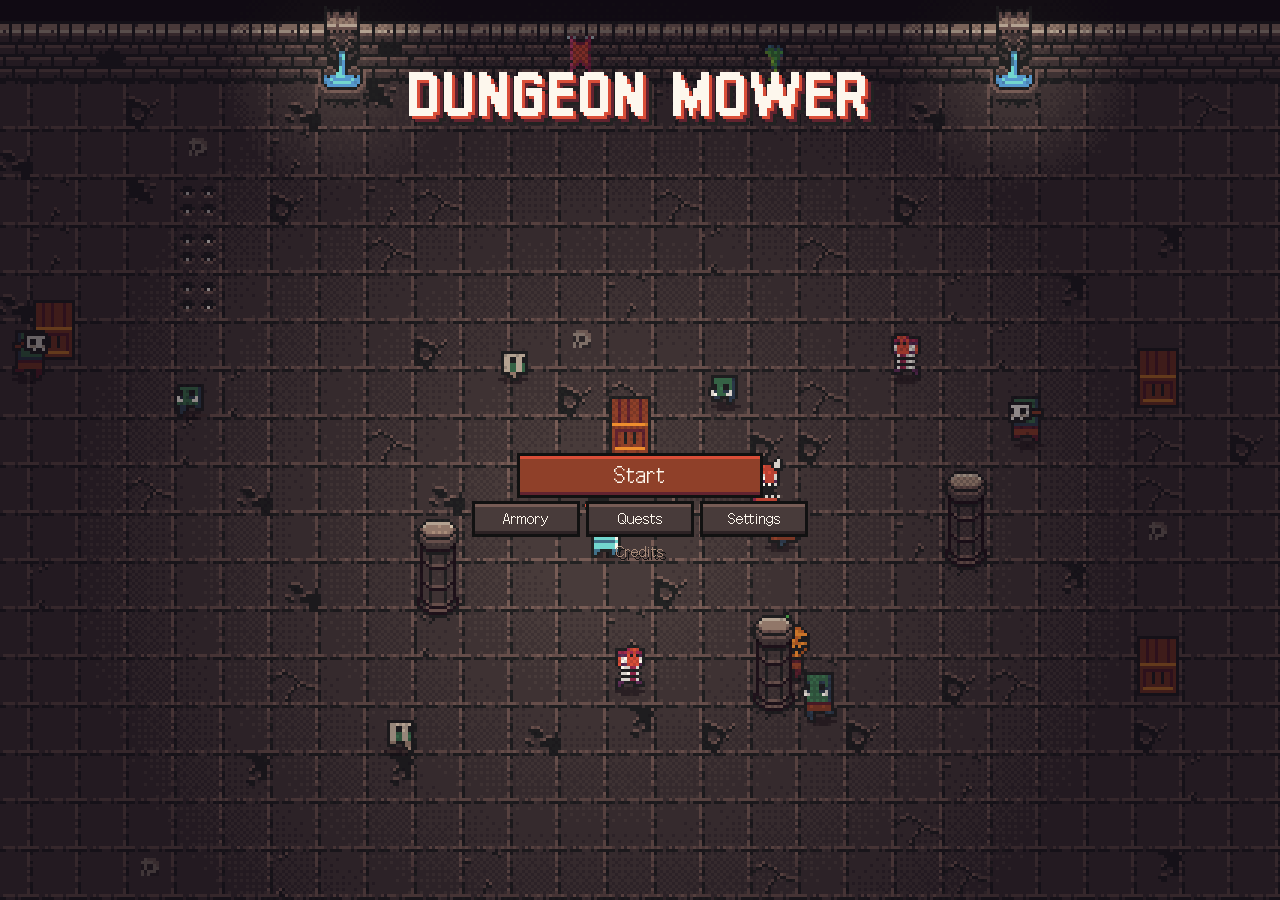
==== play/index.html @ ffd3587b "Add files via upload" ====
<!DOCTYPE html>
<html lang="en">
<head>
<meta charset="utf-8">
<meta name="viewport" content="width=device-width,initial-scale=1,maximum-scale=1,user-scalable=no">
<meta name="theme-color" content="#161216">
<title>Dungeon Mower — Play</title>
<meta name="description" content="Play Dungeon Mower in your browser. Pixel-art horde survival: one hero, thousands of monsters.">
<link rel="canonical" href="https://is2ui.github.io/dungeon-mower/play/">
<link rel="manifest" href="../manifest.webmanifest">
<link rel="apple-touch-icon" href="../img/icon-180.png">
<meta name="apple-mobile-web-app-capable" content="yes">
<meta name="mobile-web-app-capable" content="yes">
<meta name="apple-mobile-web-app-status-bar-style" content="black">
<link rel="icon" href="assets/icon.png">
<link rel="stylesheet" href="style.css">
</head>
<body>
<canvas id="c"></canvas>

<div id="ui">
  <!-- loading -->
  <section class="screen show" id="sLoad"><div class="loadbar"><i id="loadFill"></i></div></section>

  <!-- HUD -->
  <div id="hud">
    <div id="xpbar"><i id="xpfill"></i><span id="lvl">LV 1</span></div>
    <div id="fzbar"><i id="fzfill"></i></div>
    <div id="hudTop">
      <div class="hudL">
        <div id="inv"></div>
        <div id="party"></div>
      </div>
      <div class="hudC"><div id="timer">00:00</div><div id="bossbar"><span id="bossName"></span><div><i id="bossFill"></i></div></div></div>
      <div class="hudR">
        <div class="stat"><span class="ico" data-icon="skull"></span><b id="kills">0</b></div>
        <div class="stat"><span class="ico" data-icon="coin_anim_f0"></span><b id="gold">0</b></div>
        <button id="pauseBtn" class="pbtn" aria-label="Pause"><span></span><span></span></button>
      </div>
    </div>
    <div id="banner"></div>
    <div id="stick"><i></i></div>
    <button id="dashBtn" aria-label="Dash">»</button>
    <div id="ctrlHint"></div>
    <div id="netWait" data-t="pWaitHost"></div>
  </div>

  <!-- title -->
  <section class="screen" id="sTitle">
    <div class="logo"><h1>DUNGEON MOWER</h1><div class="sub" data-t="sub"></div></div>
    <nav class="menu">
      <button class="btn big" id="bStart" data-t="start"></button>
      <div class="minirow">
        <button class="btn" id="bArmory" data-t="armory"></button>
        <button class="btn" id="bQuests" data-t="quests"></button>
        <button class="btn" id="bSettings" data-t="settings"></button>
      </div>
      <button class="link" id="bCredits" data-t="credits"></button>
    </nav>
    <div class="titleFoot"><span id="bankTitle"></span><span id="recTitle"></span></div>
  </section>

  <!-- mode select -->
  <section class="screen dim" id="sMode">
    <div class="panel wide">
      <h2 data-t="chooseMode"></h2>
      <div class="modes">
        <button class="mode" id="mSolo"><b data-t="modeSolo"></b><span data-t="modeSoloD"></span></button>
        <button class="mode daily" id="mDaily"><b data-t="modeDaily"></b><span data-t="modeDailyD"></span><em id="dailyInfo"></em><em id="dailyBest" class="gold"></em></button>
        <button class="mode" id="mParty"><b data-t="modeParty"></b><span data-t="modePartyD"></span></button>
      </div>
      <div class="row end"><button class="btn" data-back data-t="back"></button></div>
    </div>
  </section>

  <!-- online party -->
  <section class="screen dim" id="sParty">
    <div class="panel wide">
      <h2 data-t="modeParty"></h2>
      <div id="pOut">
        <div class="opt"><span data-t="pName"></span><input id="pName" maxlength="12" autocomplete="off"></div>
        <div class="row center"><button class="btn big" id="pCreate" data-t="pCreate"></button></div>
        <div class="opt"><span data-t="pCodeL"></span><input id="pCode" maxlength="6" autocomplete="off" style="text-transform:uppercase"><button class="btn small" id="pJoin" data-t="pJoin"></button></div>
      </div>
      <div id="pIn" style="display:none">
        <div class="proom"><span data-t="pCodeL"></span><b id="pRoom"></b><button class="btn small" id="pCopy" data-t="pCopy"></button></div>
        <div class="pstage"><span data-t="chooseStage"></span>: <b id="pStage"></b> <button class="btn small" id="pStageBtn" data-t="pChange"></button></div>
        <div id="pList" class="plist"></div>
        <div id="pWait" class="hint"></div>
        <div class="row center"><button class="btn small" id="pHero" data-t="pHeroBtn"></button><button class="btn small" id="pLeave" data-t="pLeave"></button><button class="btn big" id="pStart" data-t="pStart"></button></div>
      </div>
      <div id="pMsg" class="hint"></div>
      <div class="row end"><button class="btn" id="pBack" data-t="back"></button></div>
    </div>
  </section>

  <!-- heroes -->
  <section class="screen dim" id="sHero">
    <div class="panel wide">
      <div class="phead"><h2 data-t="chooseHero"></h2><div class="coins"><span class="ico" data-icon="coin_anim_f0"></span><b class="bank"></b></div></div>
      <div id="heroes" class="grid"></div>
      <div class="heroInfo" id="heroInfo"></div>
      <div class="row end"><button class="btn" data-back data-t="back"></button><button class="btn big" id="bGo" data-t="go"></button></div>
    </div>
  </section>

  <!-- stage select -->
  <section class="screen dim" id="sStage">
    <div class="panel wide">
      <div class="phead"><h2 data-t="chooseStage"></h2></div>
      <div id="stages" class="stages"></div>
      <div class="row end"><button class="btn" data-back data-t="back"></button><button class="btn big" id="bGo2" data-t="go"></button></div>
    </div>
  </section>

  <!-- armory -->
  <section class="screen dim" id="sArmory">
    <div class="panel wide">
      <div class="phead"><h2 data-t="armory"></h2><div class="coins"><span class="ico" data-icon="coin_anim_f0"></span><b class="bank"></b></div></div>
      <div id="shop" class="grid shopgrid"></div>
      <div class="row end"><button class="btn small" id="bRefund" data-t="refund"></button><button class="btn" data-back data-t="back"></button></div>
    </div>
  </section>

  <!-- settings -->
  <section class="screen dim" id="sSettings">
    <div class="panel">
      <h2 data-t="settings"></h2>
      <div class="opt"><span data-t="music"></span><input type="range" id="oMusic" min="0" max="100"></div>
      <div class="opt"><span data-t="sfx"></span><input type="range" id="oSfx" min="0" max="100"></div>
      <div class="opt"><span data-t="lang"></span><button class="btn small" id="oLangBtn"></button></div>
      <div class="opt"><span data-t="shake"></span><div class="seg" id="oShake"><button data-v="0" data-t="off"></button><button data-v="1" data-t="on"></button></div></div>
      <div class="opt"><span data-t="numbers"></span><div class="seg" id="oNums"><button data-v="0" data-t="off"></button><button data-v="1" data-t="on"></button></div></div>
      <div class="row end"><button class="btn" data-back data-t="back"></button></div>
    </div>
  </section>

  <!-- quests -->
  <section class="screen dim" id="sQuests">
    <div class="panel wide">
      <div class="phead"><h2 data-t="quests"></h2><div class="coins"><span class="ico" data-icon="coin_anim_f0"></span><b class="bank"></b></div></div>
      <div id="qlist" class="quests"></div>
      <div class="row end"><button class="btn" data-back data-t="back"></button></div>
    </div>
  </section>

  <!-- language -->
  <section class="screen dim" id="sLang">
    <div class="panel wide">
      <h2 data-t="lang"></h2>
      <div id="langs" class="langs"></div>
      <div class="row end"><button class="btn" data-back data-t="back"></button></div>
    </div>
  </section>

  <!-- credits -->
  <section class="screen dim" id="sCredits">
    <div class="panel">
      <h2 data-t="credits"></h2>
      <div class="credits">
        <p><b data-t="cArt"></b>0x72 — 16x16 DungeonTileset II (CC0)<br><small>0x72.itch.io/dungeontileset-ii</small></p>
        <p><b data-t="cMusic"></b>Juhani Junkala — Retro Game Music Pack, The Essential Retro Video Game Sound Effects Collection (CC0)</p>
        <p><b data-t="cFont"></b>Galmuri — Lee Minseo (SIL OFL 1.1)</p>
      </div>
      <div class="row end"><button class="btn" data-back data-t="back"></button></div>
    </div>
  </section>

  <!-- pause -->
  <section class="screen dim" id="sPause">
    <div class="panel">
      <h2 data-t="paused"></h2>
      <div id="pauseInv" class="pauseInv"></div>
      <nav class="menu">
        <button class="btn big" id="bResume" data-t="resume"></button>
        <button class="btn" id="bPSettings" data-t="settings"></button>
        <button class="btn" id="bGiveUp" data-t="giveUp"></button>
      </nav>
    </div>
  </section>

  <!-- level up -->
  <section class="screen dim" id="sLevel">
    <div class="panel">
      <h2 class="gold" id="lvTitle" data-t="levelUp"></h2>
      <div id="choices" class="choices"></div>
      <div id="lvWait" class="hint"></div>
      <div class="row center"><button class="btn small" id="bReroll"></button></div>
    </div>
  </section>

  <!-- chest -->
  <section class="screen dim" id="sChest">
    <div class="panel chestPanel">
      <canvas id="chestCv" width="96" height="64"></canvas>
      <div id="reel" class="reel"></div>
      <div id="chestOut" class="chestOut"></div>
      <div class="row center"><button class="btn big" id="bTake" data-t="take"></button></div>
    </div>
  </section>

  <!-- revive offer -->
  <section class="screen dim" id="sOffer">
    <div class="panel">
      <h2 data-t="dead"></h2>
      <nav class="menu">
        <button class="btn big" id="bAdRevive" data-t="adRevive"></button>
        <button class="btn" id="bNoRevive" data-t="giveUp"></button>
      </nav>
      <div id="offerMsg" class="hint"></div>
    </div>
  </section>

  <!-- results -->
  <section class="screen dim" id="sEnd">
    <div class="panel wide">
      <h2 id="endTitle"></h2>
      <div class="endStats">
        <div><span data-t="survived"></span><b id="eTime"></b></div>
        <div><span data-t="level"></span><b id="eLvl"></b></div>
        <div><span data-t="killed"></span><b id="eKills"></b></div>
        <div><span data-t="earned"></span><b id="eGold" class="gold"></b></div>
      </div>
      <div id="eRec" class="rec"></div>
      <div id="eHint" class="hint"></div>
      <div id="eQuests" class="hint"></div>
      <div id="eWeapons" class="dmgTable"></div>
      <div class="row end"><button class="btn" id="bEndTitle" data-t="title"></button><button class="btn" id="bEndArmory" data-t="armory"></button><button class="btn" id="bDouble"></button><button class="btn big" id="bAgain" data-t="again"></button></div>
    </div>
  </section>
  <div id="adPrev"><div><b id="adPrevN">3</b><span id="adPrevTxt"></span></div></div>
</div>

<script src="assets/atlas.js"></script>
<script src="i18n.js"></script>
<script src="game.js"></script>
<script>if('serviceWorker' in navigator){const had=!!navigator.serviceWorker.controller,t0=Date.now();let once=0;navigator.serviceWorker.addEventListener('controllerchange',()=>{if(had&&!once&&Date.now()-t0<15000){once=1;location.reload();}});addEventListener('load',()=>navigator.serviceWorker.register('../sw.js').catch(()=>{}));}</script>
</body>
</html>
---- play/style.css ----
@font-face{font-family:'Galmuri11';src:url('assets/fonts/Galmuri11.woff2') format('woff2');font-display:block}
@font-face{font-family:'Galmuri11';src:url('assets/fonts/Galmuri11-Bold.woff2') format('woff2');font-weight:700;font-display:block}
@font-face{font-family:'Galmuri9';src:url('assets/fonts/Galmuri9.woff2') format('woff2');font-display:block}
@font-face{font-family:'Galmuri7';src:url('assets/fonts/Galmuri7.woff2') format('woff2');font-display:block}
:root{
  --u:3px;
  --ink:#fdf7ed; --dim:#aa8d7a; --dark:#222222; --brick:#483b3a; --mud:#775c55;
  --gold:#facb3e; --red:#da4e38; --green:#4ba747; --teal:#72d6ce; --blue:#5698cc;
  --f:'Galmuri11',monospace;
}
@media (max-width:700px),(max-height:520px){:root{--u:2px}}
@media (min-width:1600px) and (min-height:860px){:root{--u:4px}}
@media (min-width:2400px) and (min-height:1250px){:root{--u:5px}}
*{box-sizing:border-box;margin:0;padding:0}
html,body{height:100%;background:#161216;overflow:hidden;touch-action:none;-webkit-user-select:none;user-select:none;-webkit-tap-highlight-color:transparent}
canvas{image-rendering:pixelated;image-rendering:crisp-edges}
#c{position:fixed;inset:0;width:100vw;height:100vh;display:block}
#ui{position:fixed;inset:0;pointer-events:none;font-family:var(--f);color:var(--ink);font-size:calc(var(--u)*4);line-height:1.5;-webkit-font-smoothing:none;font-smooth:never}
button{font:inherit;color:inherit;background:none;border:0;cursor:pointer}
.screen{position:absolute;inset:0;display:none;flex-direction:column;align-items:center;justify-content:center;padding:calc(var(--u)*4)}
.screen.show{display:flex;pointer-events:auto}
.screen.dim{background:rgba(16,10,14,.72)}
h1{font-weight:700;font-size:calc(var(--u)*16);letter-spacing:calc(var(--u)*1);line-height:1;color:var(--ink);text-shadow:var(--u) var(--u) 0 var(--red),calc(var(--u)*2) calc(var(--u)*2) 0 #62232f,calc(var(--u)*3) calc(var(--u)*3) 0 #222}
h2{font-weight:700;font-size:calc(var(--u)*8);line-height:1.1;margin-bottom:calc(var(--u)*4);text-shadow:var(--u) var(--u) 0 #222}
.gold{color:var(--gold)}
/* panel */
.panel{background:#2b2427;border:var(--u) solid #111;box-shadow:inset 0 0 0 var(--u) var(--mud),inset 0 0 0 calc(var(--u)*2) var(--brick),0 calc(var(--u)*2) 0 rgba(0,0,0,.5);padding:calc(var(--u)*8);max-width:calc(var(--u)*190);width:100%;max-height:100%;overflow:auto;text-align:center}
.panel.wide{max-width:calc(var(--u)*290)}
.phead{display:flex;justify-content:space-between;align-items:baseline;gap:calc(var(--u)*4)}
.coins{display:flex;align-items:center;gap:calc(var(--u)*2);color:var(--gold)}
/* buttons */
.btn{display:inline-block;padding:calc(var(--u)*2) calc(var(--u)*6);background:var(--brick);color:var(--ink);box-shadow:inset 0 calc(var(--u)*-1) 0 #2c2224,inset 0 var(--u) 0 var(--mud),0 0 0 var(--u) #111;margin:calc(var(--u)*2);min-width:calc(var(--u)*44);position:relative}
.btn:hover,.btn:focus-visible{background:var(--mud);color:var(--gold);outline:none}
.btn:active{transform:translateY(var(--u))}
.btn.big{font-size:calc(var(--u)*6);background:#8f4029;box-shadow:inset 0 calc(var(--u)*-1) 0 #62232f,inset 0 var(--u) 0 var(--red),0 0 0 var(--u) #111}
.btn.big:hover,.btn.big:focus-visible{background:var(--red);color:var(--ink)}
.btn.small{font-size:calc(var(--u)*4);min-width:0;padding:var(--u) calc(var(--u)*4)}
.btn[disabled]{opacity:.45;pointer-events:none}
.menu{display:flex;flex-direction:column;align-items:center;margin-top:calc(var(--u)*4)}
.menu .btn{min-width:calc(var(--u)*80)}
.row{display:flex;flex-wrap:wrap;gap:var(--u);margin-top:calc(var(--u)*4)}
.row.end{justify-content:flex-end}.row.center{justify-content:center}
.ico{display:inline-flex;align-items:center;justify-content:center}
.ico canvas{display:block}
/* title */
#sTitle{justify-content:space-between;padding:8vh 4vw 4vh}
.logo{text-align:center}
.logo .sub{margin-top:calc(var(--u)*5);color:var(--dim);text-shadow:var(--u) var(--u) 0 #111}
.titleFoot{display:flex;gap:calc(var(--u)*8);color:var(--dim);text-shadow:var(--u) var(--u) 0 #111;font-size:calc(var(--u)*4)}
.titleFoot span:first-child{color:var(--gold)}
/* loading */
.loadbar{width:calc(var(--u)*80);height:calc(var(--u)*4);background:#111;box-shadow:0 0 0 var(--u) var(--brick)}
.loadbar i{display:block;height:100%;width:0;background:var(--gold)}
/* hero select */
.grid{display:grid;gap:calc(var(--u)*3);grid-template-columns:repeat(auto-fill,minmax(calc(var(--u)*40),1fr));margin:calc(var(--u)*2) 0}
.hero{background:#222;box-shadow:0 0 0 var(--u) #111,inset 0 0 0 var(--u) var(--brick);padding:calc(var(--u)*3) var(--u);display:flex;flex-direction:column;align-items:center;gap:var(--u);position:relative}
.hero.sel{box-shadow:0 0 0 var(--u) #111,inset 0 0 0 var(--u) var(--gold);background:#2f2618}
.hero.locked > canvas{filter:brightness(0) opacity(.6)}
.hero .nm{font-size:calc(var(--u)*4)}
.hero .price{color:var(--gold);font-size:calc(var(--u)*4);display:flex;gap:var(--u);align-items:center}
.heroInfo{min-height:calc(var(--u)*24);text-align:left;padding:calc(var(--u)*3);background:#222;box-shadow:inset 0 0 0 var(--u) var(--brick);display:flex;gap:calc(var(--u)*4);align-items:center}
.heroInfo .t{color:var(--gold)}
.heroInfo .d{color:var(--dim)}
.heroInfo .lock{color:var(--gold);margin-top:var(--u)}
/* stages */
.stages{display:flex;flex-direction:column;gap:calc(var(--u)*3);margin:calc(var(--u)*2) 0}
.stage{display:grid;grid-template-columns:calc(var(--u)*28) 1fr;gap:calc(var(--u)*4);align-items:center;text-align:left;padding:calc(var(--u)*3);background:#222;box-shadow:0 0 0 var(--u) #111,inset 0 0 0 var(--u) var(--brick)}
.stage.sel{box-shadow:0 0 0 var(--u) #111,inset 0 0 0 var(--u) var(--gold);background:#2f2618}
.stage.locked .sic canvas{filter:brightness(0) opacity(.6)}
.stage.locked .t{color:var(--dim)}
.stage .sic{width:calc(var(--u)*28);height:calc(var(--u)*28);display:flex;align-items:flex-end;justify-content:center;background:#161216;box-shadow:inset 0 0 0 var(--u) var(--brick);padding-bottom:var(--u)}
.stage .t{font-size:calc(var(--u)*6);line-height:1.2}
.stage .d{color:var(--dim)}
.stage .m{color:var(--red);font-size:calc(var(--u)*4)}
.stage .r{color:var(--gold);font-size:calc(var(--u)*4)}
/* shop */
.shopgrid{grid-template-columns:repeat(auto-fill,minmax(calc(var(--u)*64),1fr))}
.item{background:#222;box-shadow:0 0 0 var(--u) #111,inset 0 0 0 var(--u) var(--brick);padding:calc(var(--u)*3);display:grid;grid-template-columns:auto 1fr;gap:var(--u) calc(var(--u)*3);text-align:left;align-items:center}
.item .t{color:var(--ink)}
.item .d{grid-column:1/3;color:var(--dim);font-size:calc(var(--u)*4);line-height:1.4}
.pips{display:flex;gap:var(--u);grid-column:1/3}
.pips i{width:calc(var(--u)*3);height:calc(var(--u)*3);background:#111;box-shadow:0 0 0 1px var(--brick)}
.pips i.on{background:var(--gold)}
.item .btn{grid-column:1/3;margin:var(--u) 0 0;min-width:0;display:flex;justify-content:center;gap:var(--u);align-items:center}
.item.max .btn{background:#222;color:var(--dim)}
/* settings */
.opt{display:flex;justify-content:space-between;align-items:center;padding:calc(var(--u)*2) 0;border-bottom:var(--u) solid #222;gap:calc(var(--u)*6)}
.seg{display:flex;gap:var(--u)}
.seg button{padding:var(--u) calc(var(--u)*3);background:#222;color:var(--dim)}
.seg button.on{background:var(--brick);color:var(--gold)}
input[type=range]{-webkit-appearance:none;appearance:none;width:calc(var(--u)*60);height:calc(var(--u)*4);background:#111;box-shadow:0 0 0 var(--u) var(--brick);cursor:pointer}
input[type=range]::-webkit-slider-thumb{-webkit-appearance:none;width:calc(var(--u)*4);height:calc(var(--u)*6);background:var(--gold);box-shadow:0 0 0 var(--u) #111;border-radius:0}
input[type=range]::-moz-range-thumb{width:calc(var(--u)*4);height:calc(var(--u)*6);background:var(--gold);border:0;border-radius:0}
.credits{text-align:left;color:var(--dim)}
.credits p{margin-bottom:calc(var(--u)*4)}
.credits b{display:block;color:var(--gold)}
.credits small{color:var(--mud)}
/* HUD */
#hud{position:absolute;inset:0;display:none}
#hud.show{display:block}
#xpbar{position:absolute;left:0;right:0;top:0;height:calc(var(--u)*6);background:#111;box-shadow:inset 0 calc(var(--u)*-1) 0 var(--brick)}
#xpfill{display:block;height:calc(var(--u)*5);width:0;background:var(--teal);box-shadow:inset 0 calc(var(--u)*-1) 0 #49a790,inset 0 var(--u) 0 #cae6f5;transition:width .12s}
#lvl{position:absolute;right:calc(var(--u)*3);top:0;font-size:calc(var(--u)*4);line-height:calc(var(--u)*5);text-shadow:var(--u) var(--u) 0 #111}
#hudTop{position:absolute;left:0;right:0;top:calc(var(--u)*7);display:flex;justify-content:space-between;align-items:flex-start;padding:0 calc(var(--u)*3)}
.hudL,.hudR{flex:1;display:flex;gap:calc(var(--u)*4);align-items:center}
.hudR{justify-content:flex-end}
.hudC{text-align:center}
#timer{font-size:calc(var(--u)*8);line-height:1.2;text-shadow:var(--u) var(--u) 0 #111}
.stat{display:flex;gap:calc(var(--u)*2);align-items:center;text-shadow:var(--u) var(--u) 0 #111}
#inv{display:grid;grid-template-columns:repeat(7,auto);gap:var(--u)}
#inv .slot{width:calc(var(--u)*10);height:calc(var(--u)*10);background:rgba(17,17,17,.75);box-shadow:inset 0 0 0 var(--u) var(--brick);display:flex;align-items:center;justify-content:center;position:relative}
#inv .slot.evo{box-shadow:inset 0 0 0 var(--u) var(--gold)}
#inv .slot b{position:absolute;right:0;bottom:calc(var(--u)*-1);font-size:calc(var(--u)*3);line-height:1;font-family:'Galmuri7';text-shadow:1px 1px 0 #111}
.pbtn{pointer-events:auto;width:calc(var(--u)*10);height:calc(var(--u)*10);display:flex;gap:calc(var(--u)*1.5);align-items:center;justify-content:center;background:rgba(17,17,17,.75);box-shadow:inset 0 0 0 var(--u) var(--brick)}
.pbtn span{width:calc(var(--u)*1.5);height:calc(var(--u)*5);background:var(--ink)}
#bossbar{display:none;margin-top:calc(var(--u)*3);width:calc(var(--u)*110)}
#bossbar.show{display:block}
#bossName{font-size:calc(var(--u)*4);color:var(--red);text-shadow:var(--u) var(--u) 0 #111}
#bossbar div{height:calc(var(--u)*4);background:#111;box-shadow:0 0 0 var(--u) #62232f}
#bossFill{display:block;height:100%;background:var(--red);box-shadow:inset 0 var(--u) 0 #f78697}
#banner{position:absolute;left:0;right:0;top:28%;text-align:center;font-weight:700;font-size:calc(var(--u)*8);color:var(--gold);text-shadow:var(--u) var(--u) 0 #62232f,calc(var(--u)*2) calc(var(--u)*2) 0 #111;opacity:0;transition:opacity .3s;padding:0 6vw}
#banner.long{font-size:calc(var(--u)*5);line-height:1.5}
#banner.show{opacity:1}
#stick{position:absolute;width:calc(var(--u)*36);height:calc(var(--u)*36);border-radius:50%;box-shadow:0 0 0 var(--u) rgba(253,247,237,.35);display:none;transform:translate(-50%,-50%)}
#stick i{position:absolute;left:50%;top:50%;width:calc(var(--u)*12);height:calc(var(--u)*12);margin:calc(var(--u)*-6) 0 0 calc(var(--u)*-6);background:rgba(253,247,237,.4);border-radius:50%}
/* level up */
.choices{display:flex;flex-direction:column;gap:calc(var(--u)*3)}
.choice{display:grid;grid-template-columns:calc(var(--u)*20) 1fr;gap:calc(var(--u)*1) calc(var(--u)*4);align-items:center;text-align:left;padding:calc(var(--u)*3) calc(var(--u)*4);background:#222;box-shadow:0 0 0 var(--u) #111,inset 0 0 0 var(--u) var(--brick)}
.choice:hover,.choice:focus-visible,.choice.kb{box-shadow:0 0 0 var(--u) #111,inset 0 0 0 var(--u) var(--gold);background:#2f2618;outline:none}
.choice .ic{grid-row:1/3;width:calc(var(--u)*20);height:calc(var(--u)*20);background:#161216;box-shadow:inset 0 0 0 var(--u) var(--brick);display:flex;align-items:center;justify-content:center}
.choice .t{display:flex;justify-content:space-between;gap:calc(var(--u)*3)}
.choice .t em{font-style:normal;color:var(--teal);font-size:calc(var(--u)*4)}
.choice .t em.new{color:var(--gold)}
.choice .t em.evo{color:var(--red)}
.choice .d{color:var(--dim);font-size:calc(var(--u)*4);line-height:1.4}
/* chest */
.chestPanel{max-width:calc(var(--u)*160)}
#chestCv{width:calc(var(--u)*96);height:calc(var(--u)*64);margin:0 auto calc(var(--u)*2);display:block}
.reel{height:calc(var(--u)*24);display:flex;justify-content:center;align-items:center;gap:calc(var(--u)*3)}
.reel .slot{width:calc(var(--u)*22);height:calc(var(--u)*22);background:#161216;box-shadow:inset 0 0 0 var(--u) var(--gold);display:flex;align-items:center;justify-content:center}
.chestOut{min-height:calc(var(--u)*12);margin-top:calc(var(--u)*3);color:var(--dim)}
.chestOut b{color:var(--gold)}
.chestOut .evo{color:var(--red);font-weight:700}
/* pause inv */
.pauseInv{display:flex;flex-wrap:wrap;gap:calc(var(--u)*2);justify-content:center;margin-bottom:calc(var(--u)*2)}
.pauseInv .slot{width:calc(var(--u)*14);height:calc(var(--u)*14);background:#161216;box-shadow:inset 0 0 0 var(--u) var(--brick);display:flex;align-items:center;justify-content:center;position:relative}
.pauseInv .slot b{position:absolute;right:var(--u);bottom:0;font-size:calc(var(--u)*3);font-family:'Galmuri7'}
/* end */
.endStats{display:grid;grid-template-columns:repeat(4,1fr);gap:calc(var(--u)*3);margin-bottom:calc(var(--u)*3)}
.endStats div{background:#222;box-shadow:inset 0 0 0 var(--u) var(--brick);padding:calc(var(--u)*3)}
.endStats span{display:block;color:var(--dim);font-size:calc(var(--u)*4)}
.endStats b{font-size:calc(var(--u)*8);line-height:1.2}
.rec{color:var(--gold);min-height:calc(var(--u)*6)}
.hint{color:var(--teal);margin-bottom:calc(var(--u)*3)}
.hint:empty{display:none}
.hint.new{color:var(--gold);font-weight:700;font-size:calc(var(--u)*6)}
.dmgTable{display:flex;flex-direction:column;gap:var(--u);text-align:left;max-height:30vh;overflow:auto}
.dmgRow{display:grid;grid-template-columns:calc(var(--u)*12) calc(var(--u)*50) 1fr calc(var(--u)*30);gap:calc(var(--u)*3);align-items:center;background:#222;padding:var(--u) calc(var(--u)*2)}
.dmgRow .bar{height:calc(var(--u)*3);background:#111}
.dmgRow .bar i{display:block;height:100%;background:var(--red)}
.dmgRow .n{text-align:right;color:var(--gold)}
@media (max-width:700px){
  .endStats{grid-template-columns:repeat(2,1fr)}
  .dmgRow{grid-template-columns:calc(var(--u)*12) calc(var(--u)*40) 1fr calc(var(--u)*22)}
  #inv{grid-template-columns:repeat(4,auto)}
  #timer{font-size:calc(var(--u)*7)}
  h1{font-size:calc(var(--u)*13)}
}

#adPrev{position:absolute;inset:0;display:none;align-items:center;justify-content:center;background:#111;pointer-events:auto;z-index:10}
#adPrev.show{display:flex}
#adPrev div{display:flex;flex-direction:column;align-items:center;gap:calc(var(--u)*3);color:var(--dim);text-align:center;padding:0 8vw}
#adPrev b{font-size:calc(var(--u)*16);color:var(--ink)}
#bDouble{background:#3d734f;box-shadow:inset 0 calc(var(--u)*-1) 0 #2a4f37,inset 0 var(--u) 0 var(--green),0 0 0 var(--u) #111}
#bDouble:hover{background:var(--green);color:var(--ink)}
#ctrlHint{position:absolute;left:0;right:0;bottom:12%;text-align:center;color:var(--ink);text-shadow:var(--u) var(--u) 0 #111;opacity:0;transition:opacity .4s;padding:0 4vw}
#ctrlHint.show{opacity:1}

/* v2: frenzy, dash, quests, languages, torment */
#fzbar{position:absolute;left:0;right:0;top:calc(var(--u)*6);height:var(--u);background:rgba(17,17,17,.55)}
#fzfill{display:block;height:100%;width:0;background:var(--gold)}
#fzfill.on{background:var(--red)}
#dashBtn{display:none;position:absolute;right:calc(var(--u)*8);bottom:calc(var(--u)*16);width:calc(var(--u)*24);height:calc(var(--u)*24);pointer-events:auto;align-items:center;justify-content:center;background:rgba(17,17,17,.6);box-shadow:inset 0 0 0 var(--u) var(--brick);color:var(--ink);font-size:calc(var(--u)*10);line-height:1;padding-bottom:calc(var(--u)*2)}
#dashBtn.cd{opacity:.35}
@media (pointer:coarse){#dashBtn{display:flex}}
.quests{display:flex;flex-direction:column;gap:calc(var(--u)*2);max-height:58vh;overflow:auto;margin:calc(var(--u)*2) 0;padding:var(--u);text-align:left}
.quest{display:grid;grid-template-columns:1fr auto auto;gap:calc(var(--u)*5);align-items:center;background:#222;box-shadow:inset 0 0 0 var(--u) var(--brick);padding:calc(var(--u)*2) calc(var(--u)*4)}
.quest .p{color:var(--teal);font-size:calc(var(--u)*4)}
.quest .r{color:var(--gold);display:flex;gap:var(--u);align-items:center;min-width:calc(var(--u)*22);justify-content:flex-end}
.quest.done{opacity:.5}
.quest.done .p{color:var(--dim)}
.langs{display:grid;grid-template-columns:repeat(auto-fill,minmax(calc(var(--u)*48),1fr));gap:calc(var(--u)*2);margin:calc(var(--u)*2) 0;padding:var(--u)}
.langs .btn{margin:var(--u);min-width:0}
.langs .btn.on{color:var(--gold);background:#2f2618;box-shadow:inset 0 0 0 var(--u) var(--gold),0 0 0 var(--u) #111}
.tor{display:flex;gap:calc(var(--u)*3);align-items:center;margin-top:var(--u)}
.tbtn{display:inline-flex;align-items:center;justify-content:center;width:calc(var(--u)*9);height:calc(var(--u)*8);background:var(--brick);box-shadow:0 0 0 var(--u) #111;color:var(--ink);cursor:pointer}
.tbtn:hover{background:var(--mud);color:var(--gold)}
.tlab{color:var(--red);min-width:calc(var(--u)*30);text-align:center}
.tord{color:var(--dim);font-size:calc(var(--u)*4)}
#eQuests div{color:var(--gold)}
#sStage .panel,#sHero .panel{max-height:96vh}
/* languages whose glyphs exist only in the regular face */
html:lang(ru) #ui *:not(h1),html:lang(ja) #ui *:not(h1),html:lang(tr) #ui *:not(h1),html:lang(pl) #ui *:not(h1){font-weight:400}
.stages{max-height:calc(100vh - var(--u)*58);overflow-y:auto;padding:var(--u)}
.stage{grid-template-columns:calc(var(--u)*22) 1fr;padding:calc(var(--u)*2)}
.stage .sic{width:calc(var(--u)*22);height:calc(var(--u)*22)}
.stage .t{font-size:calc(var(--u)*5)}
.stage .d,.stage .m,.stage .r{font-size:calc(var(--u)*4);line-height:1.35}

/* v3: modes, party, tidier HUD */
.minirow{display:flex;gap:calc(var(--u)*2);justify-content:center;flex-wrap:wrap}
.minirow .btn{min-width:calc(var(--u)*34);margin:var(--u)}
.link{background:none;border:0;color:var(--dim);font:inherit;font-size:calc(var(--u)*4);margin-top:calc(var(--u)*2);cursor:pointer;pointer-events:auto;text-shadow:var(--u) var(--u) 0 #111}
.link:hover{color:var(--gold)}
.modes{display:grid;grid-template-columns:repeat(3,1fr);gap:calc(var(--u)*3);margin:calc(var(--u)*2) 0}
.mode{display:flex;flex-direction:column;gap:calc(var(--u)*2);align-items:flex-start;text-align:left;padding:calc(var(--u)*4);background:#222;color:var(--ink);font:inherit;border:0;box-shadow:0 0 0 var(--u) #111,inset 0 0 0 var(--u) var(--brick);cursor:pointer;pointer-events:auto;min-height:calc(var(--u)*40)}
.mode:hover,.mode:focus-visible{background:#2f2618;box-shadow:0 0 0 var(--u) #111,inset 0 0 0 var(--u) var(--gold);outline:none}
.mode b{font-size:calc(var(--u)*6);line-height:1.2}
.mode span{color:var(--dim);font-size:calc(var(--u)*4);line-height:1.4}
.mode em{font-style:normal;font-size:calc(var(--u)*4);color:var(--teal);line-height:1.4}
.mode em.gold{color:var(--gold)}
#sParty input{font:inherit;font-size:calc(var(--u)*5);background:#161216;color:var(--ink);border:0;box-shadow:inset 0 0 0 var(--u) var(--brick);padding:var(--u) calc(var(--u)*2);width:calc(var(--u)*48);pointer-events:auto}
.proom{display:flex;gap:calc(var(--u)*3);align-items:center;justify-content:center;margin:calc(var(--u)*2) 0}
.proom b{font-size:calc(var(--u)*10);letter-spacing:calc(var(--u)*2);color:var(--gold)}
.pstage{text-align:center;color:var(--dim);font-size:calc(var(--u)*4)}
.plist{display:flex;flex-direction:column;gap:var(--u);margin:calc(var(--u)*3) auto;width:max-content;max-width:100%}
.plist .pl{display:flex;gap:calc(var(--u)*3);align-items:center;background:#222;padding:var(--u) calc(var(--u)*3);box-shadow:inset 0 0 0 var(--u) var(--brick)}
#party{display:flex;flex-direction:column;gap:var(--u);margin-top:calc(var(--u)*2)}
#party .pm{display:flex;gap:calc(var(--u)*2);align-items:center;font-size:calc(var(--u)*3);font-family:'Galmuri7';text-shadow:1px 1px 0 #111}
#party .pm b{display:block;width:calc(var(--u)*16);height:calc(var(--u)*2);background:#62232f;box-shadow:0 0 0 1px #111}
#party .pm b i{display:block;height:100%;background:#4ba747}
#party .pm.down span{color:var(--red)}
.hudL{flex-direction:column;align-items:flex-start;gap:0}
#inv{grid-template-columns:repeat(6,auto)}
#inv .slot{opacity:.92}
#netWait{position:absolute;left:50%;top:18%;transform:translateX(-50%);background:rgba(17,17,17,.75);padding:var(--u) calc(var(--u)*4);display:none;font-size:calc(var(--u)*4)}
#netWait.show{display:block}
#lvWait{margin-top:calc(var(--u)*2);text-align:center}
.heroInfo .d b{color:var(--gold);font-weight:400}
.heroInfo .d b.tr{color:var(--teal)}
@media (max-width:700px){.modes{grid-template-columns:1fr}.mode{min-height:0;padding:calc(var(--u)*3)}#inv{grid-template-columns:repeat(6,auto)}}
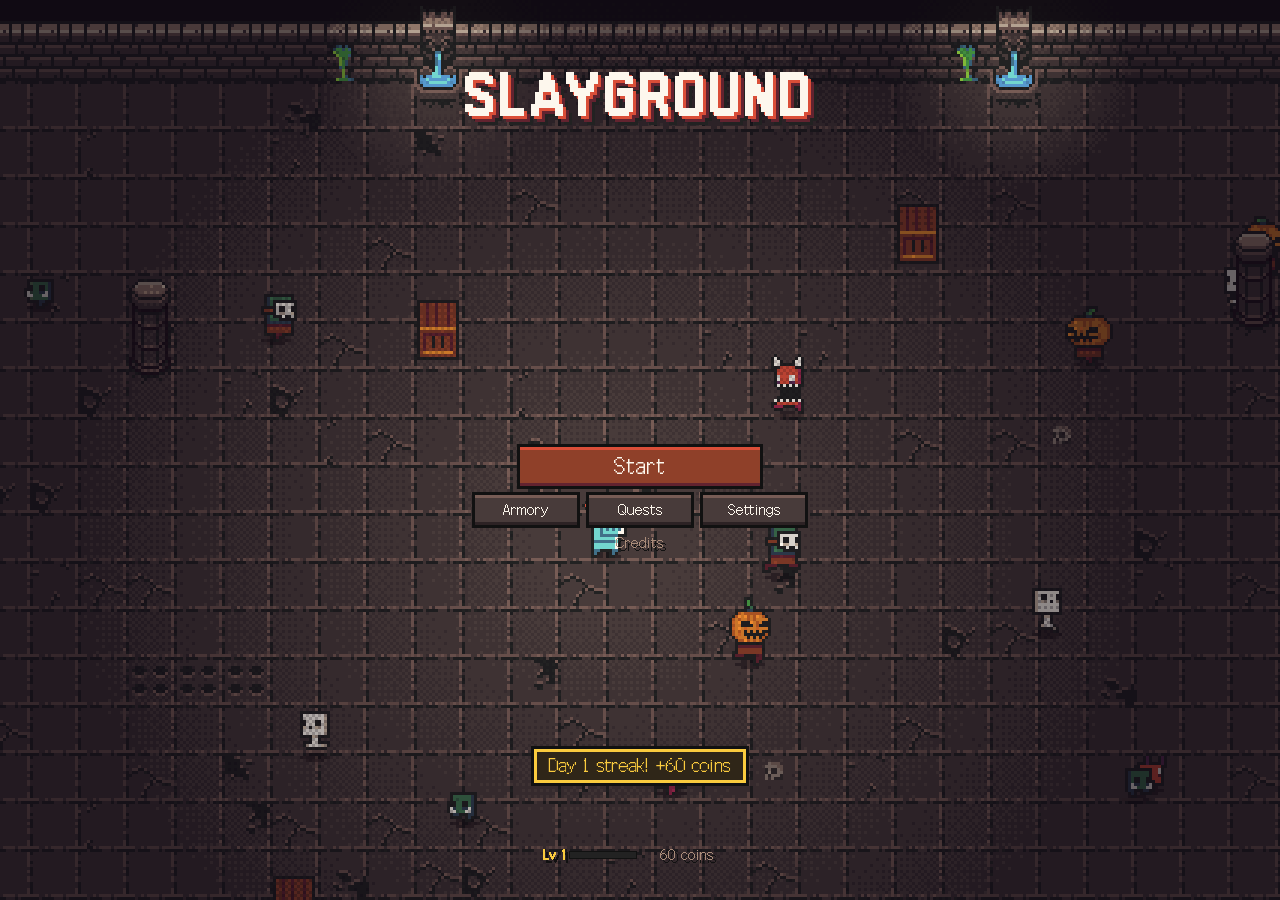
==== commit d46558b9: "Slayground v5: rename, juice, accounts, ads" ====
--- a/play/index.html
+++ b/play/index.html
@@ -4,9 +4,9 @@
 <meta charset="utf-8">
 <meta name="viewport" content="width=device-width,initial-scale=1,maximum-scale=1,user-scalable=no">
 <meta name="theme-color" content="#161216">
-<title>Dungeon Mower — Play</title>
-<meta name="description" content="Play Dungeon Mower in your browser. Pixel-art horde survival: one hero, thousands of monsters.">
-<link rel="canonical" href="https://is2ui.github.io/dungeon-mower/play/">
+<title>Slayground — Play</title>
+<meta name="description" content="Play Slayground in your browser. Pixel-art horde survival: one hero, thousands of monsters.">
+<link rel="canonical" href="https://playslayground.github.io/play/">
 <link rel="manifest" href="../manifest.webmanifest">
 <link rel="apple-touch-icon" href="../img/icon-180.png">
 <meta name="apple-mobile-web-app-capable" content="yes">
@@ -43,11 +43,12 @@
     <button id="dashBtn" aria-label="Dash">»</button>
     <div id="ctrlHint"></div>
     <div id="netWait" data-t="pWaitHost"></div>
+    <div id="bigText"><b></b><span></span></div>
   </div>
 
   <!-- title -->
   <section class="screen" id="sTitle">
-    <div class="logo"><h1>DUNGEON MOWER</h1><div class="sub" data-t="sub"></div></div>
+    <div class="logo"><h1>SLAYGROUND</h1><div class="sub" data-t="sub"></div></div>
     <nav class="menu">
       <button class="btn big" id="bStart" data-t="start"></button>
       <div class="minirow">
@@ -55,9 +56,11 @@
         <button class="btn" id="bQuests" data-t="quests"></button>
         <button class="btn" id="bSettings" data-t="settings"></button>
       </div>
+      <button class="link" id="bAccount" style="display:none"></button>
       <button class="link" id="bCredits" data-t="credits"></button>
     </nav>
-    <div class="titleFoot"><span id="bankTitle"></span><span id="recTitle"></span></div>
+    <div class="titleFoot"><span class="acc"><b id="accLv">Lv 1</b><i><i id="accFill"></i></i></span><span id="bankTitle"></span><span id="recTitle"></span></div>
+    <div id="loginPop"></div>
   </section>
 
   <!-- mode select -->
@@ -118,7 +121,7 @@
     <div class="panel wide">
       <div class="phead"><h2 data-t="armory"></h2><div class="coins"><span class="ico" data-icon="coin_anim_f0"></span><b class="bank"></b></div></div>
       <div id="shop" class="grid shopgrid"></div>
-      <div class="row end"><button class="btn small" id="bRefund" data-t="refund"></button><button class="btn" data-back data-t="back"></button></div>
+      <div class="row end"><button class="btn small adbtn" id="bAdCoins" style="display:none"></button><button class="btn small" id="bRefund" data-t="refund"></button><button class="btn" data-back data-t="back"></button></div>
     </div>
   </section>
 
@@ -140,6 +143,26 @@
     <div class="panel wide">
       <div class="phead"><h2 data-t="quests"></h2><div class="coins"><span class="ico" data-icon="coin_anim_f0"></span><b class="bank"></b></div></div>
       <div id="qlist" class="quests"></div>
+      <div class="row end"><button class="btn" data-back data-t="back"></button></div>
+    </div>
+  </section>
+
+  <!-- account -->
+  <section class="screen dim" id="sAccount">
+    <div class="panel acc">
+      <h2 data-t="accT"></h2>
+      <div id="accState" class="sub2"></div>
+      <div id="accOut">
+        <button class="btn gbtn" id="aGoogle"><b>G</b> <span data-t="accGoogle"></span></button>
+        <div class="or" data-t="accOr"></div>
+        <input id="aId" autocomplete="username" maxlength="64" data-ph="accId">
+        <input id="aPw" type="password" autocomplete="current-password" maxlength="64" data-ph="accPw">
+        <div class="row"><button class="btn" id="aLogin" data-t="accLogin"></button><button class="btn big" id="aSign" data-t="accSign"></button></div>
+      </div>
+      <div id="accIn" style="display:none">
+        <div class="row"><button class="btn" id="aSync" data-t="accSync"></button><button class="btn" id="aOut" data-t="accLogout"></button></div>
+      </div>
+      <div id="accMsg"></div>
       <div class="row end"><button class="btn" data-back data-t="back"></button></div>
     </div>
   </section>
@@ -195,7 +218,8 @@
       <canvas id="chestCv" width="96" height="64"></canvas>
       <div id="reel" class="reel"></div>
       <div id="chestOut" class="chestOut"></div>
-      <div class="row center"><button class="btn big" id="bTake" data-t="take"></button></div>
+      <div id="chestJack"></div>
+      <div class="row center"><button class="btn" id="bChestAd" style="display:none"></button><button class="btn big" id="bTake" data-t="take"></button></div>
     </div>
   </section>
 
@@ -213,8 +237,8 @@
 
   <!-- results -->
   <section class="screen dim" id="sEnd">
-    <div class="panel wide">
-      <h2 id="endTitle"></h2>
+    <div class="panel endp wide">
+      <h2 id="endTitle"></h2><div id="grade"></div>
       <div class="endStats">
         <div><span data-t="survived"></span><b id="eTime"></b></div>
         <div><span data-t="level"></span><b id="eLvl"></b></div>
@@ -222,6 +246,7 @@
         <div><span data-t="earned"></span><b id="eGold" class="gold"></b></div>
       </div>
       <div id="eRec" class="rec"></div>
+      <div id="eAcc" class="hint"></div>
       <div id="eHint" class="hint"></div>
       <div id="eQuests" class="hint"></div>
       <div id="eWeapons" class="dmgTable"></div>
@@ -233,6 +258,8 @@
 
 <script src="assets/atlas.js"></script>
 <script src="i18n.js"></script>
+<script src="fb.js"></script>
+<script src="ads.js"></script>
 <script src="game.js"></script>
 <script>if('serviceWorker' in navigator){const had=!!navigator.serviceWorker.controller,t0=Date.now();let once=0;navigator.serviceWorker.addEventListener('controllerchange',()=>{if(had&&!once&&Date.now()-t0<15000){once=1;location.reload();}});addEventListener('load',()=>navigator.serviceWorker.register('../sw.js').catch(()=>{}));}</script>
 </body>
--- a/play/style.css
+++ b/play/style.css
@@ -239,3 +239,79 @@
 .heroInfo .d b{color:var(--gold);font-weight:400}
 .heroInfo .d b.tr{color:var(--teal)}
 @media (max-width:700px){.modes{grid-template-columns:1fr}.mode{min-height:0;padding:calc(var(--u)*3)}#inv{grid-template-columns:repeat(6,auto)}}
+
+.heroInfo .kit{display:flex;flex-wrap:wrap;gap:calc(var(--u)*2);align-items:center;margin-top:var(--u);font-size:calc(var(--u)*4);color:var(--dim)}
+.heroInfo .kit .kw{display:inline-flex;align-items:center;gap:1px;background:#161216;padding:0 var(--u);box-shadow:inset 0 0 0 1px var(--brick)}
+.heroInfo .kit .pow{color:var(--gold);font-weight:400;margin-left:auto}
+
+/* v5 juice */
+#combo{position:absolute;left:calc(var(--u)*4);top:calc(var(--u)*30);text-align:left;display:none;pointer-events:none;text-shadow:var(--u) var(--u) 0 #111}
+#combo.show{display:block}
+#combo b{display:block;font-size:calc(var(--u)*8);line-height:1}
+#combo span{font-size:calc(var(--u)*3.5);letter-spacing:var(--u);opacity:.85}
+#combo.bump b{animation:cbump .18s ease-out;transform-origin:left center}
+#combo.tier{animation:ctier .5s ease-out}
+@keyframes cbump{0%{transform:scale(1.35)}100%{transform:scale(1)}}
+@keyframes ctier{0%{transform:scale(1.3)}100%{transform:none}}
+#bigText{position:absolute;left:0;right:0;top:13%;text-align:center;pointer-events:none;opacity:0;text-shadow:calc(var(--u)*1) calc(var(--u)*1) 0 #111,calc(var(--u)*2) calc(var(--u)*2) 0 rgba(0,0,0,.5)}
+#bigText b{display:block;font-size:calc(var(--u)*14);line-height:1;font-weight:700;letter-spacing:var(--u)}
+#bigText span{display:block;font-size:calc(var(--u)*6);color:var(--gold);margin-top:var(--u)}
+#bigText.show{animation:bigt 1.6s ease-out forwards}
+@keyframes bigt{0%{opacity:0;transform:scale(2.6)}12%{opacity:1;transform:scale(.92)}20%{transform:scale(1.04)}26%{transform:none}80%{opacity:1}100%{opacity:0;transform:translateY(calc(var(--u)*-6))}}
+.choice{animation:cardin .32s ease-out both}
+@keyframes cardin{0%{opacity:0;transform:translateY(calc(var(--u)*8)) scale(.94)}100%{opacity:1;transform:none}}
+.choice.r1{box-shadow:0 0 0 var(--u) #111,inset 0 0 0 var(--u) #4ba3d6}
+.choice.r2{box-shadow:0 0 0 var(--u) #111,inset 0 0 0 var(--u) #9b5ba5}
+.choice.r3{box-shadow:0 0 0 var(--u) #111,inset 0 0 0 var(--u) #facb3e,0 0 calc(var(--u)*3) rgba(250,203,62,.5)}
+@keyframes legend{0%,100%{background-color:#2f2618}50%{background-color:#4a3a18}}
+.choice .rar{grid-column:1/-1;font-size:calc(var(--u)*3.5);margin-top:var(--u)}
+.choice.r1 .rar{color:#4ba3d6}.choice.r2 .rar{color:#c88fd3}.choice.r3 .rar{color:#facb3e}
+#chestJack{position:absolute;left:68%;top:calc(var(--u)*14);transform:translateX(-50%) rotate(-9deg);font-size:calc(var(--u)*11);font-weight:700;letter-spacing:calc(var(--u)*1.5);opacity:0;pointer-events:none;z-index:5;padding:0 calc(var(--u)*3);border:var(--u) solid currentColor;background:rgba(22,18,22,.85);text-shadow:var(--u) var(--u) 0 #111}
+#chestJack.show{opacity:1;animation:jstamp .4s cubic-bezier(.2,1.6,.4,1)}
+@keyframes jstamp{0%{opacity:0;transform:translateX(-50%) rotate(-30deg) scale(2.4)}100%{opacity:1;transform:translateX(-50%) rotate(-9deg)}}
+#chestJack.j2{color:var(--gold)}#chestJack.j1{color:#9cdb43}
+.endp{position:relative}
+#grade{position:absolute;right:calc(var(--u)*6);top:calc(var(--u)*3);font-size:calc(var(--u)*24);font-weight:700;line-height:1;opacity:0;text-shadow:var(--u) var(--u) 0 #111,calc(var(--u)*2) calc(var(--u)*2) 0 rgba(0,0,0,.5)}
+#grade.show{animation:stamp .45s cubic-bezier(.2,1.6,.4,1) forwards}
+@keyframes stamp{0%{opacity:0;transform:scale(3) rotate(-25deg)}100%{opacity:1;transform:rotate(-12deg)}}
+.titleFoot .acc{display:inline-flex;align-items:center;gap:var(--u)}
+.titleFoot .acc>i{display:inline-block;width:calc(var(--u)*22);height:calc(var(--u)*2);background:#222;box-shadow:0 0 0 1px #111}
+.titleFoot .acc>i>i{display:block;height:100%;background:var(--teal)}
+#loginPop{position:absolute;left:50%;bottom:13%;transform:translateX(-50%) scale(.8);background:#2f2618;color:var(--gold);padding:calc(var(--u)*2) calc(var(--u)*5);box-shadow:0 0 0 var(--u) #111,inset 0 0 0 var(--u) var(--gold);font-size:calc(var(--u)*5);opacity:0;pointer-events:none;transition:opacity .3s,transform .3s;white-space:nowrap}
+#loginPop.show{opacity:1;transform:translateX(-50%) scale(1)}
+@media (max-width:700px){#combo b{font-size:calc(var(--u)*6)}#bigText b{font-size:calc(var(--u)*10)}#grade{font-size:calc(var(--u)*16)}}
+#eAcc{margin:0 0 calc(var(--u)*2);font-size:calc(var(--u)*4.5)}
+#eAcc:empty{display:none}
+
+/* accounts */
+#bAccount.in{color:var(--green)}
+#sAccount .panel{width:min(92vw,calc(var(--u)*150));display:flex;flex-direction:column;gap:calc(var(--u)*3);align-items:stretch;text-align:center}
+#sAccount .sub2{color:var(--teal);font-size:calc(var(--u)*4.5)}
+#sAccount input{font:inherit;font-size:calc(var(--u)*5);background:#161216;color:var(--ink);border:0;box-shadow:inset 0 0 0 var(--u) var(--brick);padding:calc(var(--u)*2) calc(var(--u)*3);width:100%;box-sizing:border-box;margin-bottom:calc(var(--u)*2)}
+#sAccount input:focus{outline:none;box-shadow:inset 0 0 0 var(--u) var(--gold)}
+#sAccount .gbtn{width:100%;background:#fdf7ed;color:#2b2427}
+#sAccount .gbtn b{color:#4285f4;font-size:1.2em}
+#sAccount .or{opacity:.6;font-size:calc(var(--u)*4)}
+#sAccount .row{display:flex;gap:calc(var(--u)*2);justify-content:center}
+#sAccount .row .btn{flex:1}
+#sAccount .row.end{justify-content:flex-end}#sAccount .row.end .btn{flex:0 0 auto}
+#accMsg{min-height:1.2em;color:var(--gold);font-size:calc(var(--u)*4.5)}
+
+/* chest reveal */
+.chestPanel{position:relative;overflow:hidden}
+#sChest.rays .chestPanel::before{content:'';position:absolute;left:50%;top:calc(var(--u)*34);width:calc(var(--u)*220);height:calc(var(--u)*220);margin:calc(var(--u)*-110) 0 0 calc(var(--u)*-110);background:repeating-conic-gradient(rgba(250,203,62,.08) 0 7deg,rgba(250,203,62,0) 7deg 22deg);-webkit-mask:radial-gradient(circle,#000 18%,transparent 62%);mask:radial-gradient(circle,#000 18%,transparent 62%);animation:rays 9s linear infinite;pointer-events:none}
+#sChest.jack1.rays .chestPanel::before{background:repeating-conic-gradient(rgba(156,219,67,.07) 0 7deg,rgba(156,219,67,0) 7deg 22deg)}
+@keyframes rays{to{transform:rotate(360deg)}}
+.chestPanel>*{position:relative}
+.reel{height:calc(var(--u)*33);align-items:flex-start;padding-top:var(--u)}
+.reel .slot{position:relative}
+.reel .slot.pop{animation:spop .35s cubic-bezier(.2,1.6,.4,1)}
+@keyframes spop{0%{transform:scale(1.45);filter:brightness(2.2)}100%{transform:none;filter:none}}
+.reel .slot.evo{box-shadow:inset 0 0 0 var(--u) var(--red),0 0 calc(var(--u)*4) var(--red)}
+.reel .slot.max{box-shadow:inset 0 0 0 var(--u) var(--gold),0 0 calc(var(--u)*3) rgba(250,203,62,.6)}
+.reel .slot .lv{position:absolute;right:var(--u);bottom:0;font-size:calc(var(--u)*4);font-family:'Galmuri9';color:var(--ink);text-shadow:1px 1px 0 #111}
+.reel .slot .cap{position:absolute;top:100%;left:50%;transform:translateX(-50%);margin-top:calc(var(--u)*1.5);font-style:normal;font-size:calc(var(--u)*3.4);font-family:'Galmuri9';white-space:nowrap;max-width:calc(var(--u)*22);overflow:hidden;text-overflow:ellipsis;color:var(--dim)}
+.chestOut .cg{display:inline-flex;align-items:center;gap:var(--u);font-size:calc(var(--u)*5)}
+
+.adbtn{margin-right:auto}
+#bChestAd{margin-right:calc(var(--u)*2)}
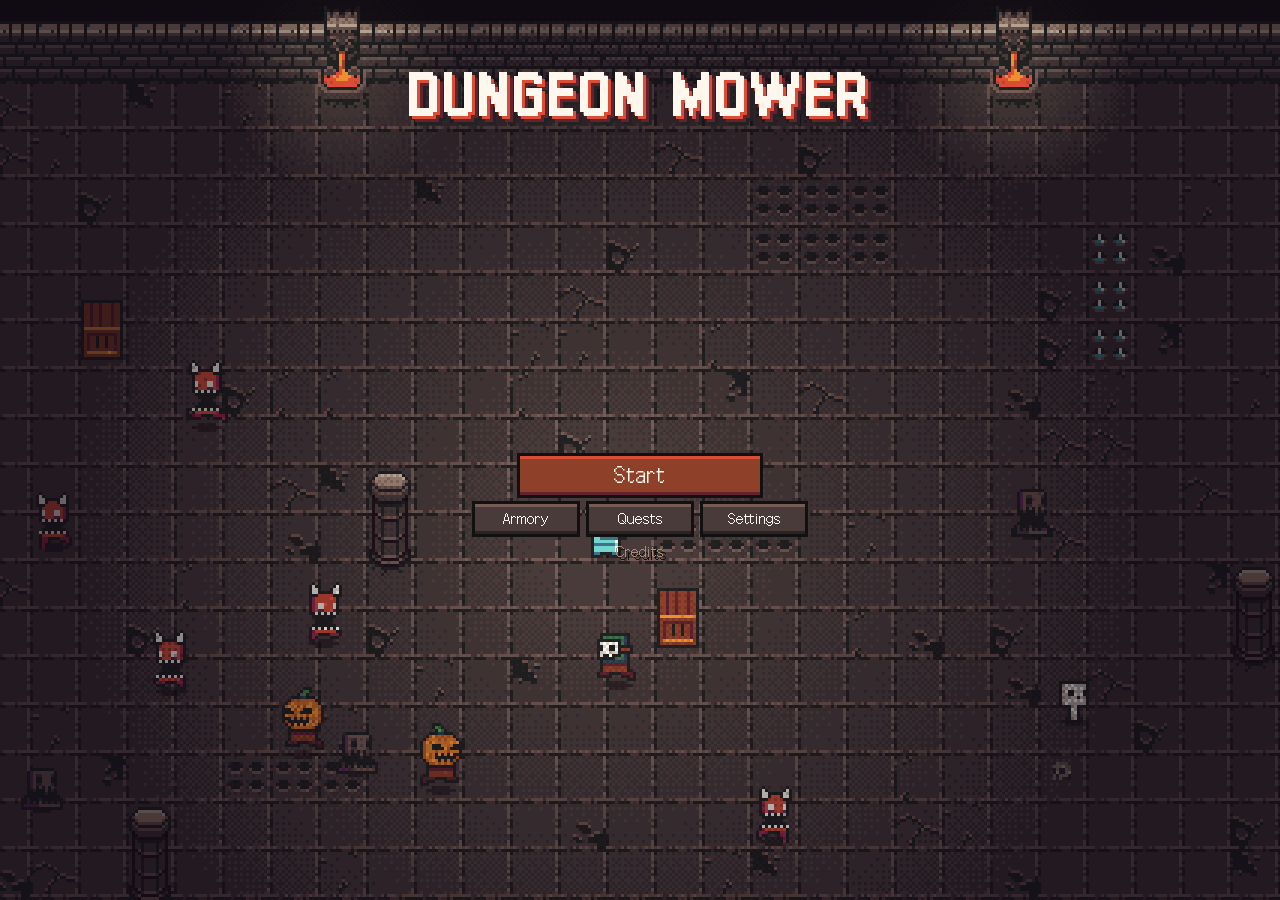
==== commit bfdb3d88: "Add anonymous play stats and remote tuning" ====
--- a/play/index.html
+++ b/play/index.html
@@ -4,9 +4,9 @@
 <meta charset="utf-8">
 <meta name="viewport" content="width=device-width,initial-scale=1,maximum-scale=1,user-scalable=no">
 <meta name="theme-color" content="#161216">
-<title>Slayground — Play</title>
-<meta name="description" content="Play Slayground in your browser. Pixel-art horde survival: one hero, thousands of monsters.">
-<link rel="canonical" href="https://playslayground.github.io/play/">
+<title>Dungeon Mower — Play</title>
+<meta name="description" content="Play Dungeon Mower in your browser. Pixel-art horde survival: one hero, thousands of monsters.">
+<link rel="canonical" href="https://is2ui.github.io/dungeon-mower/play/">
 <link rel="manifest" href="../manifest.webmanifest">
 <link rel="apple-touch-icon" href="../img/icon-180.png">
 <meta name="apple-mobile-web-app-capable" content="yes">
@@ -43,12 +43,11 @@
     <button id="dashBtn" aria-label="Dash">»</button>
     <div id="ctrlHint"></div>
     <div id="netWait" data-t="pWaitHost"></div>
-    <div id="bigText"><b></b><span></span></div>
   </div>
 
   <!-- title -->
   <section class="screen" id="sTitle">
-    <div class="logo"><h1>SLAYGROUND</h1><div class="sub" data-t="sub"></div></div>
+    <div class="logo"><h1>DUNGEON MOWER</h1><div class="sub" data-t="sub"></div></div>
     <nav class="menu">
       <button class="btn big" id="bStart" data-t="start"></button>
       <div class="minirow">
@@ -56,11 +55,9 @@
         <button class="btn" id="bQuests" data-t="quests"></button>
         <button class="btn" id="bSettings" data-t="settings"></button>
       </div>
-      <button class="link" id="bAccount" style="display:none"></button>
       <button class="link" id="bCredits" data-t="credits"></button>
     </nav>
-    <div class="titleFoot"><span class="acc"><b id="accLv">Lv 1</b><i><i id="accFill"></i></i></span><span id="bankTitle"></span><span id="recTitle"></span></div>
-    <div id="loginPop"></div>
+    <div class="titleFoot"><span id="bankTitle"></span><span id="recTitle"></span></div>
   </section>
 
   <!-- mode select -->
@@ -121,7 +118,7 @@
     <div class="panel wide">
       <div class="phead"><h2 data-t="armory"></h2><div class="coins"><span class="ico" data-icon="coin_anim_f0"></span><b class="bank"></b></div></div>
       <div id="shop" class="grid shopgrid"></div>
-      <div class="row end"><button class="btn small adbtn" id="bAdCoins" style="display:none"></button><button class="btn small" id="bRefund" data-t="refund"></button><button class="btn" data-back data-t="back"></button></div>
+      <div class="row end"><button class="btn small" id="bRefund" data-t="refund"></button><button class="btn" data-back data-t="back"></button></div>
     </div>
   </section>
 
@@ -143,26 +140,6 @@
     <div class="panel wide">
       <div class="phead"><h2 data-t="quests"></h2><div class="coins"><span class="ico" data-icon="coin_anim_f0"></span><b class="bank"></b></div></div>
       <div id="qlist" class="quests"></div>
-      <div class="row end"><button class="btn" data-back data-t="back"></button></div>
-    </div>
-  </section>
-
-  <!-- account -->
-  <section class="screen dim" id="sAccount">
-    <div class="panel acc">
-      <h2 data-t="accT"></h2>
-      <div id="accState" class="sub2"></div>
-      <div id="accOut">
-        <button class="btn gbtn" id="aGoogle"><b>G</b> <span data-t="accGoogle"></span></button>
-        <div class="or" data-t="accOr"></div>
-        <input id="aId" autocomplete="username" maxlength="64" data-ph="accId">
-        <input id="aPw" type="password" autocomplete="current-password" maxlength="64" data-ph="accPw">
-        <div class="row"><button class="btn" id="aLogin" data-t="accLogin"></button><button class="btn big" id="aSign" data-t="accSign"></button></div>
-      </div>
-      <div id="accIn" style="display:none">
-        <div class="row"><button class="btn" id="aSync" data-t="accSync"></button><button class="btn" id="aOut" data-t="accLogout"></button></div>
-      </div>
-      <div id="accMsg"></div>
       <div class="row end"><button class="btn" data-back data-t="back"></button></div>
     </div>
   </section>
@@ -218,8 +195,7 @@
       <canvas id="chestCv" width="96" height="64"></canvas>
       <div id="reel" class="reel"></div>
       <div id="chestOut" class="chestOut"></div>
-      <div id="chestJack"></div>
-      <div class="row center"><button class="btn" id="bChestAd" style="display:none"></button><button class="btn big" id="bTake" data-t="take"></button></div>
+      <div class="row center"><button class="btn big" id="bTake" data-t="take"></button></div>
     </div>
   </section>
 
@@ -237,8 +213,8 @@
 
   <!-- results -->
   <section class="screen dim" id="sEnd">
-    <div class="panel endp wide">
-      <h2 id="endTitle"></h2><div id="grade"></div>
+    <div class="panel wide">
+      <h2 id="endTitle"></h2>
       <div class="endStats">
         <div><span data-t="survived"></span><b id="eTime"></b></div>
         <div><span data-t="level"></span><b id="eLvl"></b></div>
@@ -246,7 +222,6 @@
         <div><span data-t="earned"></span><b id="eGold" class="gold"></b></div>
       </div>
       <div id="eRec" class="rec"></div>
-      <div id="eAcc" class="hint"></div>
       <div id="eHint" class="hint"></div>
       <div id="eQuests" class="hint"></div>
       <div id="eWeapons" class="dmgTable"></div>
@@ -256,10 +231,10 @@
   <div id="adPrev"><div><b id="adPrevN">3</b><span id="adPrevTxt"></span></div></div>
 </div>
 
+<script>window.GSTATS={g:'dungeon-mower',url:'https://roa-games.kwon23929985.workers.dev'};</script>
+<script src="gstats.js"></script>
 <script src="assets/atlas.js"></script>
 <script src="i18n.js"></script>
-<script src="fb.js"></script>
-<script src="ads.js"></script>
 <script src="game.js"></script>
 <script>if('serviceWorker' in navigator){const had=!!navigator.serviceWorker.controller,t0=Date.now();let once=0;navigator.serviceWorker.addEventListener('controllerchange',()=>{if(had&&!once&&Date.now()-t0<15000){once=1;location.reload();}});addEventListener('load',()=>navigator.serviceWorker.register('../sw.js').catch(()=>{}));}</script>
 </body>
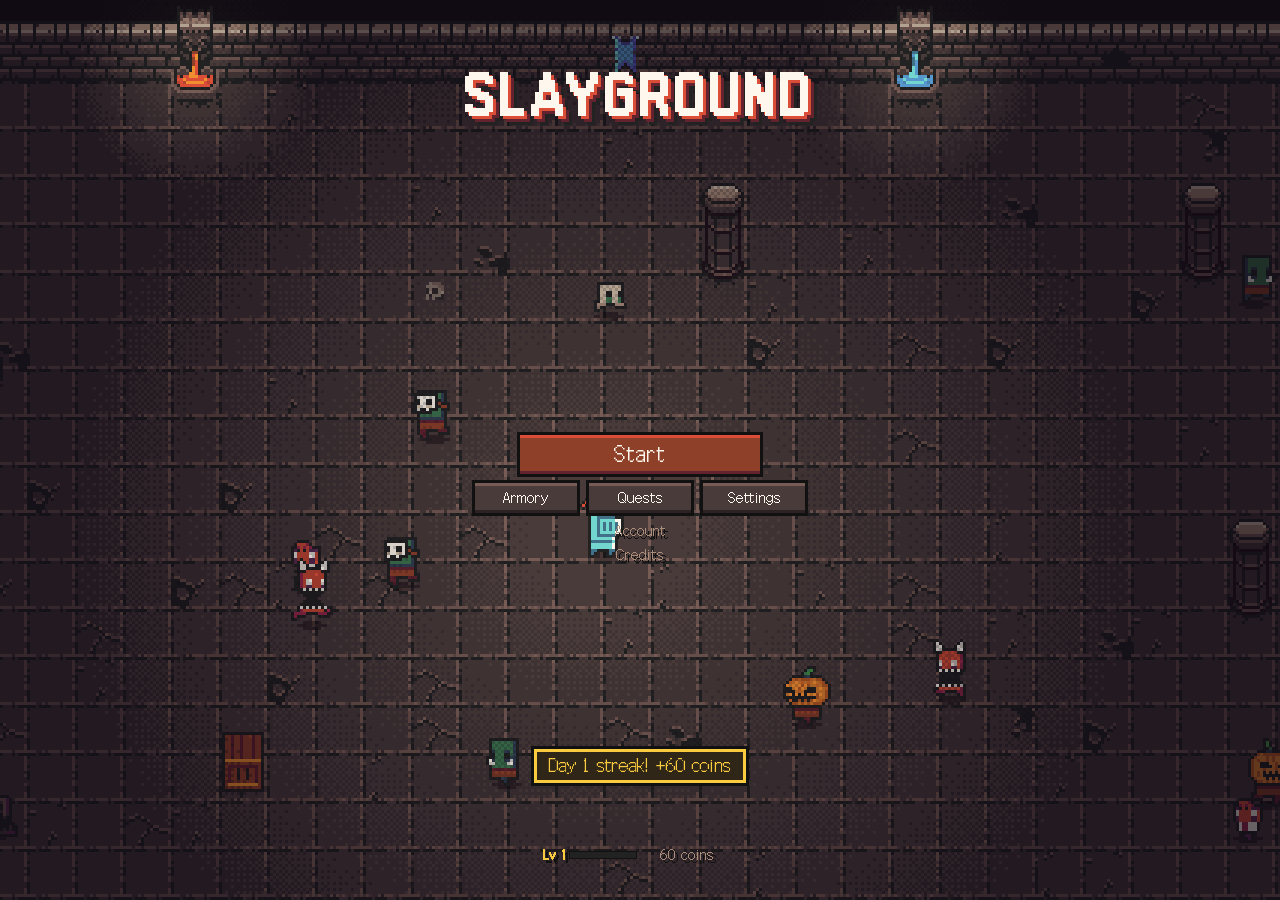
==== commit 4455b739: "Slayground v5 + Roa play stats/remote tuning merged" ====
--- a/play/index.html
+++ b/play/index.html
@@ -4,9 +4,9 @@
 <meta charset="utf-8">
 <meta name="viewport" content="width=device-width,initial-scale=1,maximum-scale=1,user-scalable=no">
 <meta name="theme-color" content="#161216">
-<title>Dungeon Mower — Play</title>
-<meta name="description" content="Play Dungeon Mower in your browser. Pixel-art horde survival: one hero, thousands of monsters.">
-<link rel="canonical" href="https://is2ui.github.io/dungeon-mower/play/">
+<title>Slayground — Play</title>
+<meta name="description" content="Play Slayground in your browser. Pixel-art horde survival: one hero, thousands of monsters.">
+<link rel="canonical" href="https://playslayground.github.io/play/">
 <link rel="manifest" href="../manifest.webmanifest">
 <link rel="apple-touch-icon" href="../img/icon-180.png">
 <meta name="apple-mobile-web-app-capable" content="yes">
@@ -43,11 +43,12 @@
     <button id="dashBtn" aria-label="Dash">»</button>
     <div id="ctrlHint"></div>
     <div id="netWait" data-t="pWaitHost"></div>
+    <div id="bigText"><b></b><span></span></div>
   </div>
 
   <!-- title -->
   <section class="screen" id="sTitle">
-    <div class="logo"><h1>DUNGEON MOWER</h1><div class="sub" data-t="sub"></div></div>
+    <div class="logo"><h1>SLAYGROUND</h1><div class="sub" data-t="sub"></div></div>
     <nav class="menu">
       <button class="btn big" id="bStart" data-t="start"></button>
       <div class="minirow">
@@ -55,9 +56,11 @@
         <button class="btn" id="bQuests" data-t="quests"></button>
         <button class="btn" id="bSettings" data-t="settings"></button>
       </div>
+      <button class="link" id="bAccount" style="display:none"></button>
       <button class="link" id="bCredits" data-t="credits"></button>
     </nav>
-    <div class="titleFoot"><span id="bankTitle"></span><span id="recTitle"></span></div>
+    <div class="titleFoot"><span class="acc"><b id="accLv">Lv 1</b><i><i id="accFill"></i></i></span><span id="bankTitle"></span><span id="recTitle"></span></div>
+    <div id="loginPop"></div>
   </section>
 
   <!-- mode select -->
@@ -118,7 +121,7 @@
     <div class="panel wide">
       <div class="phead"><h2 data-t="armory"></h2><div class="coins"><span class="ico" data-icon="coin_anim_f0"></span><b class="bank"></b></div></div>
       <div id="shop" class="grid shopgrid"></div>
-      <div class="row end"><button class="btn small" id="bRefund" data-t="refund"></button><button class="btn" data-back data-t="back"></button></div>
+      <div class="row end"><button class="btn small adbtn" id="bAdCoins" style="display:none"></button><button class="btn small" id="bRefund" data-t="refund"></button><button class="btn" data-back data-t="back"></button></div>
     </div>
   </section>
 
@@ -140,6 +143,26 @@
     <div class="panel wide">
       <div class="phead"><h2 data-t="quests"></h2><div class="coins"><span class="ico" data-icon="coin_anim_f0"></span><b class="bank"></b></div></div>
       <div id="qlist" class="quests"></div>
+      <div class="row end"><button class="btn" data-back data-t="back"></button></div>
+    </div>
+  </section>
+
+  <!-- account -->
+  <section class="screen dim" id="sAccount">
+    <div class="panel acc">
+      <h2 data-t="accT"></h2>
+      <div id="accState" class="sub2"></div>
+      <div id="accOut">
+        <button class="btn gbtn" id="aGoogle"><b>G</b> <span data-t="accGoogle"></span></button>
+        <div class="or" data-t="accOr"></div>
+        <input id="aId" autocomplete="username" maxlength="64" data-ph="accId">
+        <input id="aPw" type="password" autocomplete="current-password" maxlength="64" data-ph="accPw">
+        <div class="row"><button class="btn" id="aLogin" data-t="accLogin"></button><button class="btn big" id="aSign" data-t="accSign"></button></div>
+      </div>
+      <div id="accIn" style="display:none">
+        <div class="row"><button class="btn" id="aSync" data-t="accSync"></button><button class="btn" id="aOut" data-t="accLogout"></button></div>
+      </div>
+      <div id="accMsg"></div>
       <div class="row end"><button class="btn" data-back data-t="back"></button></div>
     </div>
   </section>
@@ -195,7 +218,8 @@
       <canvas id="chestCv" width="96" height="64"></canvas>
       <div id="reel" class="reel"></div>
       <div id="chestOut" class="chestOut"></div>
-      <div class="row center"><button class="btn big" id="bTake" data-t="take"></button></div>
+      <div id="chestJack"></div>
+      <div class="row center"><button class="btn" id="bChestAd" style="display:none"></button><button class="btn big" id="bTake" data-t="take"></button></div>
     </div>
   </section>
 
@@ -213,8 +237,8 @@
 
   <!-- results -->
   <section class="screen dim" id="sEnd">
-    <div class="panel wide">
-      <h2 id="endTitle"></h2>
+    <div class="panel endp wide">
+      <h2 id="endTitle"></h2><div id="grade"></div>
       <div class="endStats">
         <div><span data-t="survived"></span><b id="eTime"></b></div>
         <div><span data-t="level"></span><b id="eLvl"></b></div>
@@ -222,6 +246,7 @@
         <div><span data-t="earned"></span><b id="eGold" class="gold"></b></div>
       </div>
       <div id="eRec" class="rec"></div>
+      <div id="eAcc" class="hint"></div>
       <div id="eHint" class="hint"></div>
       <div id="eQuests" class="hint"></div>
       <div id="eWeapons" class="dmgTable"></div>
@@ -235,6 +260,8 @@
 <script src="gstats.js"></script>
 <script src="assets/atlas.js"></script>
 <script src="i18n.js"></script>
+<script src="fb.js"></script>
+<script src="ads.js"></script>
 <script src="game.js"></script>
 <script>if('serviceWorker' in navigator){const had=!!navigator.serviceWorker.controller,t0=Date.now();let once=0;navigator.serviceWorker.addEventListener('controllerchange',()=>{if(had&&!once&&Date.now()-t0<15000){once=1;location.reload();}});addEventListener('load',()=>navigator.serviceWorker.register('../sw.js').catch(()=>{}));}</script>
 </body>
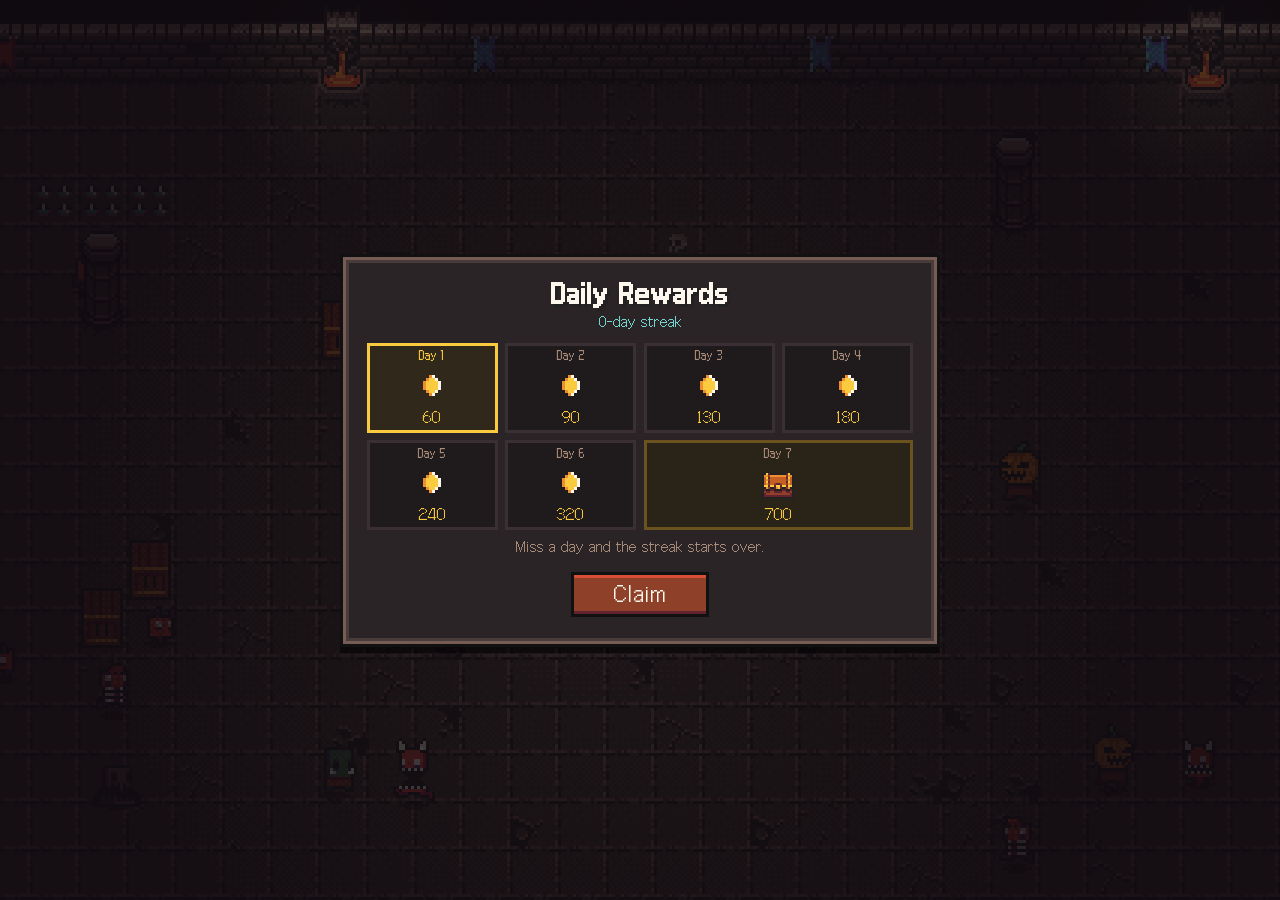
==== commit e8291b43: "Attendance calendar, daily missions, codex, profile bar, account screen" ====
--- a/play/index.html
+++ b/play/index.html
@@ -53,14 +53,22 @@
       <button class="btn big" id="bStart" data-t="start"></button>
       <div class="minirow">
         <button class="btn" id="bArmory" data-t="armory"></button>
-        <button class="btn" id="bQuests" data-t="quests"></button>
+        <button class="btn" id="bQuests"><span data-t="quests"></span><i class="dot"></i></button>
         <button class="btn" id="bSettings" data-t="settings"></button>
       </div>
       <button class="link" id="bAccount" style="display:none"></button>
       <button class="link" id="bCredits" data-t="credits"></button>
     </nav>
-    <div class="titleFoot"><span class="acc"><b id="accLv">Lv 1</b><i><i id="accFill"></i></i></span><span id="bankTitle"></span><span id="recTitle"></span></div>
-    <div id="loginPop"></div>
+    <div class="titleFoot"><span id="bankTitle" hidden></span><span id="recTitle"></span></div>
+    <button class="prof" id="profChip"><span class="pic" id="profPic"></span><span class="pn"><b id="profName"></b><span class="pl"><em id="accLv">Lv 1</em><i class="xp"><i id="accFill"></i></i></span></span></button>
+    <div class="tright">
+      <div class="coinbox"><span class="ico" data-icon="coin_anim_f0"></span><b class="bank"></b></div>
+      <div class="sidebtns">
+        <button class="sbtn" id="bAttend"><span class="ico" data-icon="chest_full_open_anim_f0"></span><em data-t="attS"></em><i class="dot"></i></button>
+        <button class="sbtn" id="bCol"><span class="ico" data-icon="skelet_idle_anim_f0"></span><em data-t="colS"></em><i class="dot"></i></button>
+        <button class="sbtn" id="bMissions"><span class="ico" data-icon="weapon_knight_sword"></span><em data-t="mS"></em><i class="dot"></i></button>
+      </div>
+    </div>
   </section>
 
   <!-- mode select -->
@@ -142,8 +150,33 @@
   <section class="screen dim" id="sQuests">
     <div class="panel wide">
       <div class="phead"><h2 data-t="quests"></h2><div class="coins"><span class="ico" data-icon="coin_anim_f0"></span><b class="bank"></b></div></div>
-      <div id="qlist" class="quests"></div>
-      <div class="row end"><button class="btn" data-back data-t="back"></button></div>
+      <div class="tabs" id="qTabs"><button data-tab="d" class="on" data-t="tabDaily"></button><button data-tab="a" data-t="tabAch"></button></div>
+      <div id="mWrap"><div id="mlist" class="quests mlist"></div><div class="mfoot" id="mReset"></div></div>
+      <div id="qlist" class="quests" style="display:none"></div>
+      <div class="row end"><button class="btn" data-back data-t="back"></button></div>
+    </div>
+  </section>
+
+  <!-- collection -->
+  <section class="screen dim" id="sCol">
+    <div class="panel wide">
+      <div class="phead"><h2 data-t="colT"></h2><div class="coins"><span class="ico" data-icon="coin_anim_f0"></span><b class="bank"></b></div></div>
+      <div class="tabs" id="colTabs"><button data-tab="w" class="on" data-t="colW"></button><button data-tab="e" data-t="colE"></button></div>
+      <div class="colHead"><span id="colCount"></span><button class="btn small big" id="colAll" data-t="colAll"></button></div>
+      <div class="colGrid" id="colGrid"></div>
+      <div class="colInfo" id="colInfo"></div>
+      <div class="row end"><button class="btn" data-back data-t="back"></button></div>
+    </div>
+  </section>
+
+  <!-- attendance -->
+  <section class="screen dim" id="sAttend">
+    <div class="panel att">
+      <h2 data-t="attT"></h2>
+      <div class="attSub" id="attSub"></div>
+      <div class="attGrid" id="attGrid"></div>
+      <div class="attNote" id="attNote"></div>
+      <div class="row center"><button class="btn big" id="attBtn"></button></div>
     </div>
   </section>
 
@@ -153,13 +186,17 @@
       <h2 data-t="accT"></h2>
       <div id="accState" class="sub2"></div>
       <div id="accOut">
-        <button class="btn gbtn" id="aGoogle"><b>G</b> <span data-t="accGoogle"></span></button>
-        <div class="or" data-t="accOr"></div>
+        <div class="tabs" id="aTabs"><button data-m="in" class="on" data-t="accLogin"></button><button data-m="up" data-t="accSign"></button></div>
         <input id="aId" autocomplete="username" maxlength="64" data-ph="accId">
         <input id="aPw" type="password" autocomplete="current-password" maxlength="64" data-ph="accPw">
-        <div class="row"><button class="btn" id="aLogin" data-t="accLogin"></button><button class="btn big" id="aSign" data-t="accSign"></button></div>
+        <input id="aPw2" type="password" autocomplete="new-password" maxlength="64" data-ph="accPw2" style="display:none">
+        <button class="btn big wide" id="aGo" data-t="accLogin"></button>
+        <div class="or"><span data-t="accOr2"></span></div>
+        <button class="btn gbtn" id="aGoogle"><b>G</b> <span data-t="accGoogle"></span></button>
+        <button id="aLogin" hidden></button><button id="aSign" hidden></button>
       </div>
       <div id="accIn" style="display:none">
+        <div class="pcard"><span class="pic" id="pcPic"></span><div class="pct"><b id="pcName"></b><span id="pcLv"></span><em id="pcSync"></em></div></div>
         <div class="row"><button class="btn" id="aSync" data-t="accSync"></button><button class="btn" id="aOut" data-t="accLogout"></button></div>
       </div>
       <div id="accMsg"></div>
--- a/play/style.css
+++ b/play/style.css
@@ -277,8 +277,6 @@
 .titleFoot .acc{display:inline-flex;align-items:center;gap:var(--u)}
 .titleFoot .acc>i{display:inline-block;width:calc(var(--u)*22);height:calc(var(--u)*2);background:#222;box-shadow:0 0 0 1px #111}
 .titleFoot .acc>i>i{display:block;height:100%;background:var(--teal)}
-#loginPop{position:absolute;left:50%;bottom:13%;transform:translateX(-50%) scale(.8);background:#2f2618;color:var(--gold);padding:calc(var(--u)*2) calc(var(--u)*5);box-shadow:0 0 0 var(--u) #111,inset 0 0 0 var(--u) var(--gold);font-size:calc(var(--u)*5);opacity:0;pointer-events:none;transition:opacity .3s,transform .3s;white-space:nowrap}
-#loginPop.show{opacity:1;transform:translateX(-50%) scale(1)}
 @media (max-width:700px){#combo b{font-size:calc(var(--u)*6)}#bigText b{font-size:calc(var(--u)*10)}#grade{font-size:calc(var(--u)*16)}}
 #eAcc{margin:0 0 calc(var(--u)*2);font-size:calc(var(--u)*4.5)}
 #eAcc:empty{display:none}
@@ -315,3 +313,94 @@
 
 .adbtn{margin-right:auto}
 #bChestAd{margin-right:calc(var(--u)*2)}
+
+/* title: profile chip, coins, side buttons */
+.prof{position:absolute;left:calc(var(--u)*4);top:calc(var(--u)*4);display:flex;align-items:center;gap:calc(var(--u)*2.5);background:rgba(28,22,25,.88);box-shadow:0 0 0 var(--u) #111,inset 0 0 0 var(--u) var(--brick);padding:calc(var(--u)*1.5) calc(var(--u)*4) calc(var(--u)*1.5) calc(var(--u)*1.5);text-align:left;pointer-events:auto}
+.prof:hover{box-shadow:0 0 0 var(--u) #111,inset 0 0 0 var(--u) var(--mud)}
+.prof.off{cursor:default}
+.pic{display:flex;align-items:flex-start;justify-content:center;width:calc(var(--u)*13);height:calc(var(--u)*13);background:#161216;box-shadow:inset 0 0 0 var(--u) #3a3033;overflow:hidden}
+.pic canvas{display:block}
+.pn{display:flex;flex-direction:column;gap:calc(var(--u)*.5);min-width:calc(var(--u)*34)}
+.pn b{font-size:calc(var(--u)*4.5);max-width:calc(var(--u)*46);overflow:hidden;text-overflow:ellipsis;white-space:nowrap}
+.pl{display:flex;align-items:center;gap:calc(var(--u)*1.5)}
+.pl em{font-style:normal;color:var(--gold);font-size:calc(var(--u)*3.6);font-family:'Galmuri9'}
+.xp{display:block;flex:1;height:calc(var(--u)*1.5);background:#111}
+.xp>i{display:block;height:100%;background:var(--teal)}
+.tright{position:absolute;right:calc(var(--u)*4);top:calc(var(--u)*4);display:flex;flex-direction:column;align-items:flex-end;gap:calc(var(--u)*3)}
+.coinbox{display:flex;align-items:center;gap:calc(var(--u)*1.5);background:rgba(28,22,25,.88);box-shadow:0 0 0 var(--u) #111,inset 0 0 0 var(--u) var(--brick);padding:calc(var(--u)*1) calc(var(--u)*4) calc(var(--u)*1) calc(var(--u)*2);color:var(--gold);font-size:calc(var(--u)*5);min-width:calc(var(--u)*30);justify-content:space-between}
+.sidebtns{display:flex;flex-direction:column;gap:calc(var(--u)*2)}
+.sbtn{position:relative;display:flex;flex-direction:column;align-items:center;width:calc(var(--u)*17);padding:calc(var(--u)*1.5) 0 var(--u);background:rgba(28,22,25,.88);box-shadow:0 0 0 var(--u) #111,inset 0 0 0 var(--u) var(--brick);pointer-events:auto}
+.sbtn:hover{box-shadow:0 0 0 var(--u) #111,inset 0 0 0 var(--u) var(--mud)}
+.sbtn:active{transform:translateY(var(--u))}
+.sbtn em{font-style:normal;font-size:calc(var(--u)*3.4);font-family:'Galmuri9';color:var(--ink);margin-top:calc(var(--u)*.5)}
+.dot{position:absolute;right:calc(var(--u)*-1);top:calc(var(--u)*-1);width:calc(var(--u)*3);height:calc(var(--u)*3);background:var(--red);box-shadow:0 0 0 var(--u) #111;display:none}
+.has>.dot{display:block}
+#bQuests .dot{right:calc(var(--u)*-1.5);top:calc(var(--u)*-1.5)}
+@media (max-aspect-ratio:1/1){#sTitle .logo{margin-top:calc(var(--u)*30)}}
+@media (max-height:420px){.tright{flex-direction:row;align-items:flex-start}.sidebtns{flex-direction:row}}
+
+/* tabs */
+.tabs{display:flex;gap:0;margin-bottom:calc(var(--u)*3);box-shadow:0 0 0 var(--u) #111}
+.tabs button{flex:1;padding:calc(var(--u)*1.5) calc(var(--u)*4);background:#1d181a;color:var(--dim);box-shadow:inset 0 calc(var(--u)*-1) 0 #111}
+.tabs button.on{background:var(--brick);color:var(--gold);box-shadow:inset 0 calc(var(--u)*-1) 0 var(--gold)}
+.tabs button:not(.on):hover{color:var(--ink)}
+
+/* daily missions */
+.mlist .quest{grid-template-columns:1fr auto auto calc(var(--u)*26)}
+.mlist .mt{display:flex;flex-direction:column;gap:var(--u)}
+.mlist .bar{display:block;height:calc(var(--u)*1.5);background:#111;max-width:calc(var(--u)*70)}
+.mlist .bar>i{display:block;height:100%;background:var(--teal)}
+.mlist .ok .bar>i{background:var(--gold)}
+.mlist .btn.small{margin:0;min-width:0;width:100%;font-size:calc(var(--u)*4);padding:var(--u) 0}
+.mlist .got{color:var(--dim);font-size:calc(var(--u)*4);min-width:calc(var(--u)*22);text-align:center}
+.mlist .quest.bonus{box-shadow:inset 0 0 0 var(--u) #6b5320;background:#2a2318}
+.mlist .quest.claimedrow{opacity:.55}
+.mfoot{color:var(--dim);font-size:calc(var(--u)*3.8);text-align:right;padding:0 var(--u)}
+
+/* attendance */
+.panel.att{max-width:calc(var(--u)*200)}
+.attSub{color:var(--teal);margin:calc(var(--u)*-2) 0 calc(var(--u)*4)}
+.attGrid{display:grid;grid-template-columns:repeat(4,1fr);gap:calc(var(--u)*2.5)}
+.aday{position:relative;display:flex;flex-direction:column;align-items:center;justify-content:space-between;gap:var(--u);padding:calc(var(--u)*1.5) var(--u) calc(var(--u)*2);background:#1f1a1c;box-shadow:inset 0 0 0 var(--u) #3a3033;min-height:calc(var(--u)*30)}
+.aday .dn{font-size:calc(var(--u)*3.6);color:var(--dim);font-family:'Galmuri9'}
+.aday .am{color:var(--gold);font-size:calc(var(--u)*4.5)}
+.aday.d7{grid-column:span 2;background:#2a2318;box-shadow:inset 0 0 0 var(--u) #6b5320}
+.aday.today{box-shadow:inset 0 0 0 var(--u) var(--gold);background:#30281a}
+.aday.today .dn{color:var(--gold)}
+.aday.got .ico,.aday.got .am{opacity:.35}
+.aday .stamp{position:absolute;left:50%;top:46%;transform:translate(-50%,-50%) rotate(-14deg);color:#e0533b;font-weight:700;font-size:calc(var(--u)*4.4);padding:0 calc(var(--u)*1.5);box-shadow:inset 0 0 0 calc(var(--u)*.7) #e0533b;background:rgba(20,14,16,.55);white-space:nowrap;display:none}
+.aday.got .stamp{display:block}
+.aday.pop .stamp{animation:astamp .32s cubic-bezier(.2,1.6,.4,1)}
+@keyframes astamp{0%{transform:translate(-50%,-50%) rotate(-30deg) scale(2.2);opacity:0}100%{transform:translate(-50%,-50%) rotate(-14deg) scale(1);opacity:1}}
+.attNote{color:var(--dim);font-size:calc(var(--u)*3.8);margin-top:calc(var(--u)*3);min-height:1.2em}
+
+/* account v2 */
+#sAccount .tabs{margin-bottom:calc(var(--u)*1)}
+#sAccount .btn.wide{width:100%;margin:0}
+#sAccount .or{display:flex;align-items:center;gap:calc(var(--u)*3);color:var(--dim)}
+#sAccount .or::before,#sAccount .or::after{content:'';flex:1;height:var(--u);background:#3a3033}
+#sAccount .gbtn{margin:0}
+#accOut{display:flex;flex-direction:column;gap:calc(var(--u)*2.5)}
+#accOut input{margin:0}
+.pcard{display:flex;align-items:center;gap:calc(var(--u)*4);background:#1f1a1c;box-shadow:inset 0 0 0 var(--u) #3a3033;padding:calc(var(--u)*3);text-align:left}
+.pcard .pic{width:calc(var(--u)*18);height:calc(var(--u)*18)}
+.pct{display:flex;flex-direction:column;gap:calc(var(--u)*.5)}
+.pct b{font-size:calc(var(--u)*5.5)}
+.pct span{color:var(--gold);font-size:calc(var(--u)*4)}
+.pct em{font-style:normal;color:var(--dim);font-size:calc(var(--u)*3.6)}
+
+/* collection */
+.colHead{display:flex;justify-content:space-between;align-items:center;color:var(--dim);font-size:calc(var(--u)*4);margin-bottom:calc(var(--u)*2)}
+.colHead .btn{margin:0}
+.colGrid{display:grid;grid-template-columns:repeat(auto-fill,minmax(calc(var(--u)*17),1fr));gap:calc(var(--u)*2);max-height:44vh;overflow:auto;padding:var(--u)}
+.ccell{position:relative;display:flex;align-items:center;justify-content:center;height:calc(var(--u)*17);background:#1f1a1c;box-shadow:inset 0 0 0 var(--u) #3a3033}
+.ccell:hover,.ccell.sel{box-shadow:inset 0 0 0 var(--u) var(--gold)}
+.ccell.lock canvas{filter:brightness(0);opacity:.55}
+.ccell.boss{background:#2a1c1c}
+.ccell.evo{background:#2a2318}
+.ccell .nw{position:absolute;left:calc(var(--u)*-1);top:calc(var(--u)*-1.5);background:var(--red);color:var(--ink);font-size:calc(var(--u)*3);font-family:'Galmuri9';padding:0 var(--u);box-shadow:0 0 0 var(--u) #111;line-height:1.3}
+.ccell .cn{position:absolute;right:var(--u);bottom:0;font-size:calc(var(--u)*3);font-family:'Galmuri9';color:var(--dim)}
+.colInfo{min-height:calc(var(--u)*16);margin-top:calc(var(--u)*3);padding:calc(var(--u)*2) calc(var(--u)*4);background:#1f1a1c;text-align:left;font-size:calc(var(--u)*4)}
+.colInfo b{color:var(--gold);margin-right:calc(var(--u)*2)}
+.colInfo span{color:var(--dim)}
+#accState:empty{display:none}
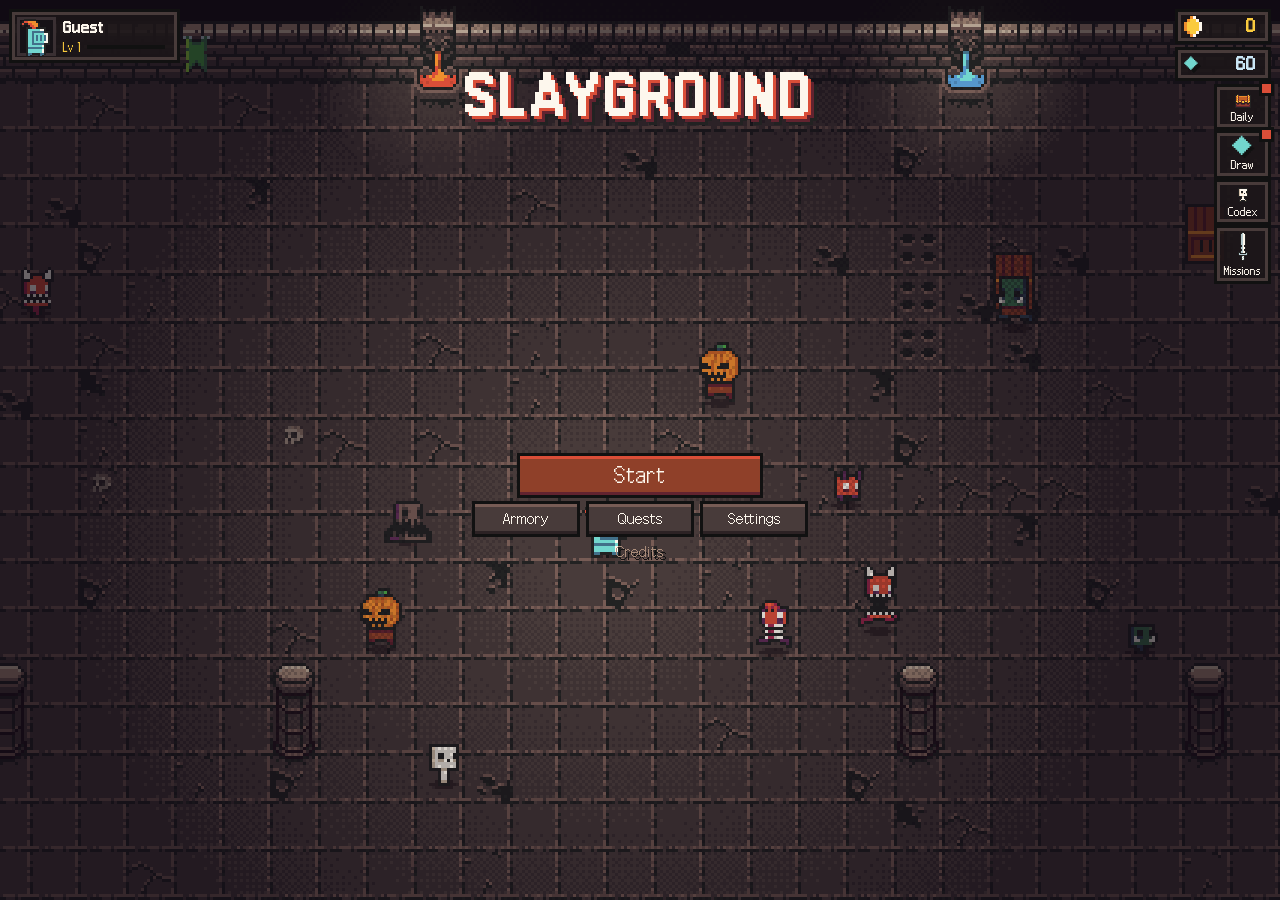
==== commit f575eab0: "Stage layouts+gimmicks, diamonds/draw/relics, distinct projectiles, item names match art" ====
--- a/play/index.html
+++ b/play/index.html
@@ -63,8 +63,10 @@
     <button class="prof" id="profChip"><span class="pic" id="profPic"></span><span class="pn"><b id="profName"></b><span class="pl"><em id="accLv">Lv 1</em><i class="xp"><i id="accFill"></i></i></span></span></button>
     <div class="tright">
       <div class="coinbox"><span class="ico" data-icon="coin_anim_f0"></span><b class="bank"></b></div>
+      <div class="coinbox dia"><i class="gem">◆</i><b class="diaN"></b></div>
       <div class="sidebtns">
         <button class="sbtn" id="bAttend"><span class="ico" data-icon="chest_full_open_anim_f0"></span><em data-t="attS"></em><i class="dot"></i></button>
+        <button class="sbtn" id="bGacha"><span class="gem sb">◆</span><em data-t="gachaS"></em><i class="dot"></i></button>
         <button class="sbtn" id="bCol"><span class="ico" data-icon="skelet_idle_anim_f0"></span><em data-t="colS"></em><i class="dot"></i></button>
         <button class="sbtn" id="bMissions"><span class="ico" data-icon="weapon_knight_sword"></span><em data-t="mS"></em><i class="dot"></i></button>
       </div>
@@ -154,6 +156,18 @@
       <div id="mWrap"><div id="mlist" class="quests mlist"></div><div class="mfoot" id="mReset"></div></div>
       <div id="qlist" class="quests" style="display:none"></div>
       <div class="row end"><button class="btn" data-back data-t="back"></button></div>
+    </div>
+  </section>
+
+  <!-- treasure draw -->
+  <section class="screen dim" id="sGacha">
+    <div class="panel wide">
+      <div class="phead"><h2 data-t="gachaT"></h2><div class="coins dia"><i class="gem">◆</i><b id="gDia"></b></div></div>
+      <div class="gHint" data-t="gachaHint"></div>
+      <div class="relGrid" id="gRel"></div>
+      <div class="reel gOut" id="gOut"></div>
+      <div class="gMsg" id="gMsg"></div>
+      <div class="row end"><button class="btn big" id="gOne"></button><button class="btn big" id="gTen"></button><button class="btn" data-back data-t="back"></button></div>
     </div>
   </section>
 
--- a/play/style.css
+++ b/play/style.css
@@ -404,3 +404,25 @@
 .colInfo b{color:var(--gold);margin-right:calc(var(--u)*2)}
 .colInfo span{color:var(--dim)}
 #accState:empty{display:none}
+
+/* diamonds */
+.gem{font-style:normal;color:#72d6ce;text-shadow:var(--u) var(--u) 0 #111;font-weight:700}
+.gem.big{font-size:calc(var(--u)*7);line-height:1}
+.coinbox.dia{color:#cae6f5}
+.coins.dia{color:#cae6f5}
+.gHint{color:var(--dim);font-size:calc(var(--u)*3.8);margin:calc(var(--u)*-2) 0 calc(var(--u)*3);text-align:left}
+.relGrid{display:grid;grid-template-columns:repeat(4,1fr);gap:calc(var(--u)*2)}
+.rel{display:flex;align-items:center;gap:calc(var(--u)*2);background:#1f1a1c;box-shadow:inset 0 0 0 var(--u) #3a3033;padding:calc(var(--u)*1.5) calc(var(--u)*2);text-align:left}
+.rel.lock canvas{filter:brightness(0);opacity:.5}
+.rel .rt{display:flex;flex-direction:column;gap:calc(var(--u)*.5);min-width:0;flex:1}
+.rel b{font-size:calc(var(--u)*3.8)}
+.rel span{font-size:calc(var(--u)*3.2);color:var(--teal);font-family:'Galmuri9'}
+.rel .bar{display:block;height:calc(var(--u)*1.2);background:#111}
+.rel .bar>i{display:block;height:100%;background:var(--gold)}
+.gOut{min-height:calc(var(--u)*24);margin-top:calc(var(--u)*3);flex-wrap:wrap;justify-content:center;gap:calc(var(--u)*2);height:auto}
+.gOut .gs{animation:spop .35s cubic-bezier(.2,1.6,.4,1) both}
+.gOut .gs.rare{box-shadow:inset 0 0 0 var(--u) var(--gold),0 0 calc(var(--u)*3) rgba(250,203,62,.6)}
+.gOut .gs.hero{box-shadow:inset 0 0 0 var(--u) var(--red),0 0 calc(var(--u)*4) var(--red)}
+.gMsg{min-height:1.2em;color:var(--gold)}
+@media (max-width:700px){.relGrid{grid-template-columns:repeat(2,1fr)}}
+.gem.sb{font-size:calc(var(--u)*7);line-height:calc(var(--u)*6)}
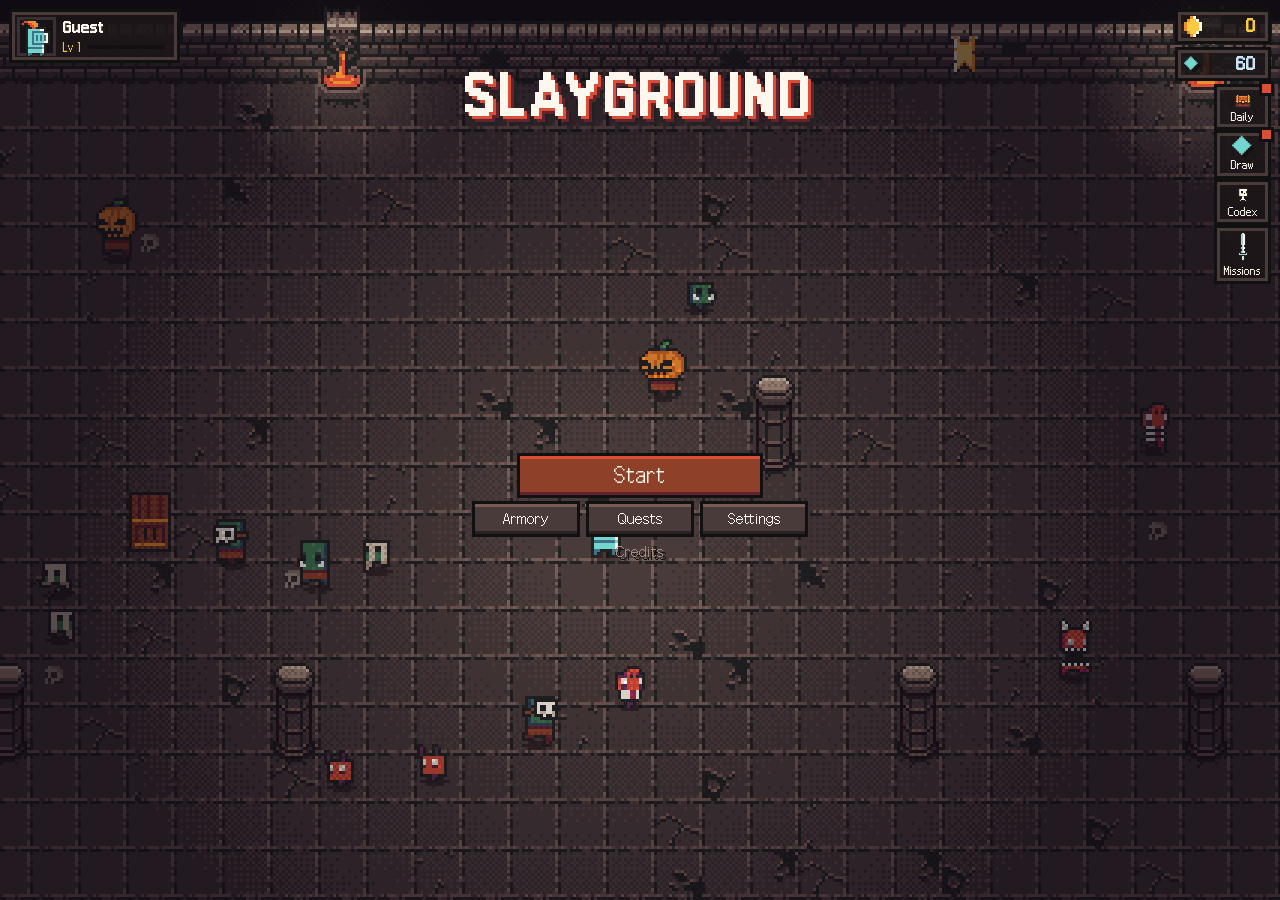
==== commit e424434d: "New heroes/bosses/monsters from Forest pack, unique hero kits, shop art" ====
--- a/play/index.html
+++ b/play/index.html
@@ -233,6 +233,8 @@
       <h2 data-t="credits"></h2>
       <div class="credits">
         <p><b data-t="cArt"></b>0x72 — 16x16 DungeonTileset II (CC0)<br><small>0x72.itch.io/dungeontileset-ii</small></p>
+        <p><b data-t="cArt"></b>Superdark — 16x16 Enchanted Forest Characters<br><small>superdark.itch.io/enchanted-forest-characters</small></p>
+        <p><b data-t="cArt"></b>Niji — Dungeon Tileset II Extended (CC0)<br><small>nijikokun.itch.io/dungeontileset-ii-extended</small></p>
         <p><b data-t="cMusic"></b>Juhani Junkala — Retro Game Music Pack, The Essential Retro Video Game Sound Effects Collection (CC0)</p>
         <p><b data-t="cFont"></b>Galmuri — Lee Minseo (SIL OFL 1.1)</p>
       </div>
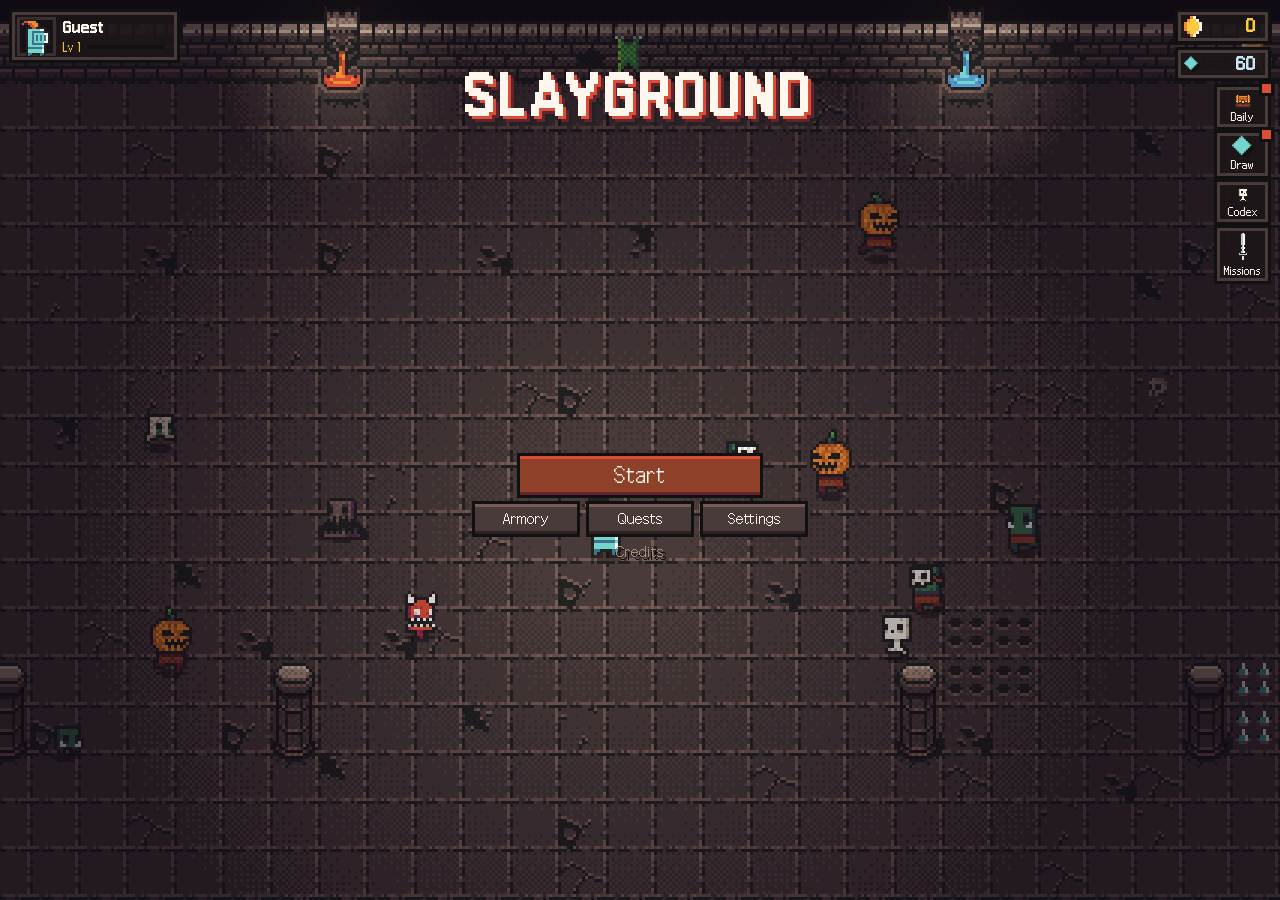
==== commit 5ff45914: "Add files via upload" ====
--- a/play/index.html
+++ b/play/index.html
@@ -235,6 +235,8 @@
         <p><b data-t="cArt"></b>0x72 — 16x16 DungeonTileset II (CC0)<br><small>0x72.itch.io/dungeontileset-ii</small></p>
         <p><b data-t="cArt"></b>Superdark — 16x16 Enchanted Forest Characters<br><small>superdark.itch.io/enchanted-forest-characters</small></p>
         <p><b data-t="cArt"></b>Niji — Dungeon Tileset II Extended (CC0)<br><small>nijikokun.itch.io/dungeontileset-ii-extended</small></p>
+        <p><b data-t="cArt"></b>Kyrise — Free 16x16 RPG Icon Pack (CC BY 4.0)<br><small>kyrise.itch.io/kyrises-free-16x16-rpg-icon-pack</small></p>
+        <p><b data-t="cArt"></b>Shade — 16x16 Assorted RPG Icons (CC0)<br><small>opengameart.org/content/16x16-assorted-rpg-icons</small></p>
         <p><b data-t="cMusic"></b>Juhani Junkala — Retro Game Music Pack, The Essential Retro Video Game Sound Effects Collection (CC0)</p>
         <p><b data-t="cFont"></b>Galmuri — Lee Minseo (SIL OFL 1.1)</p>
       </div>
